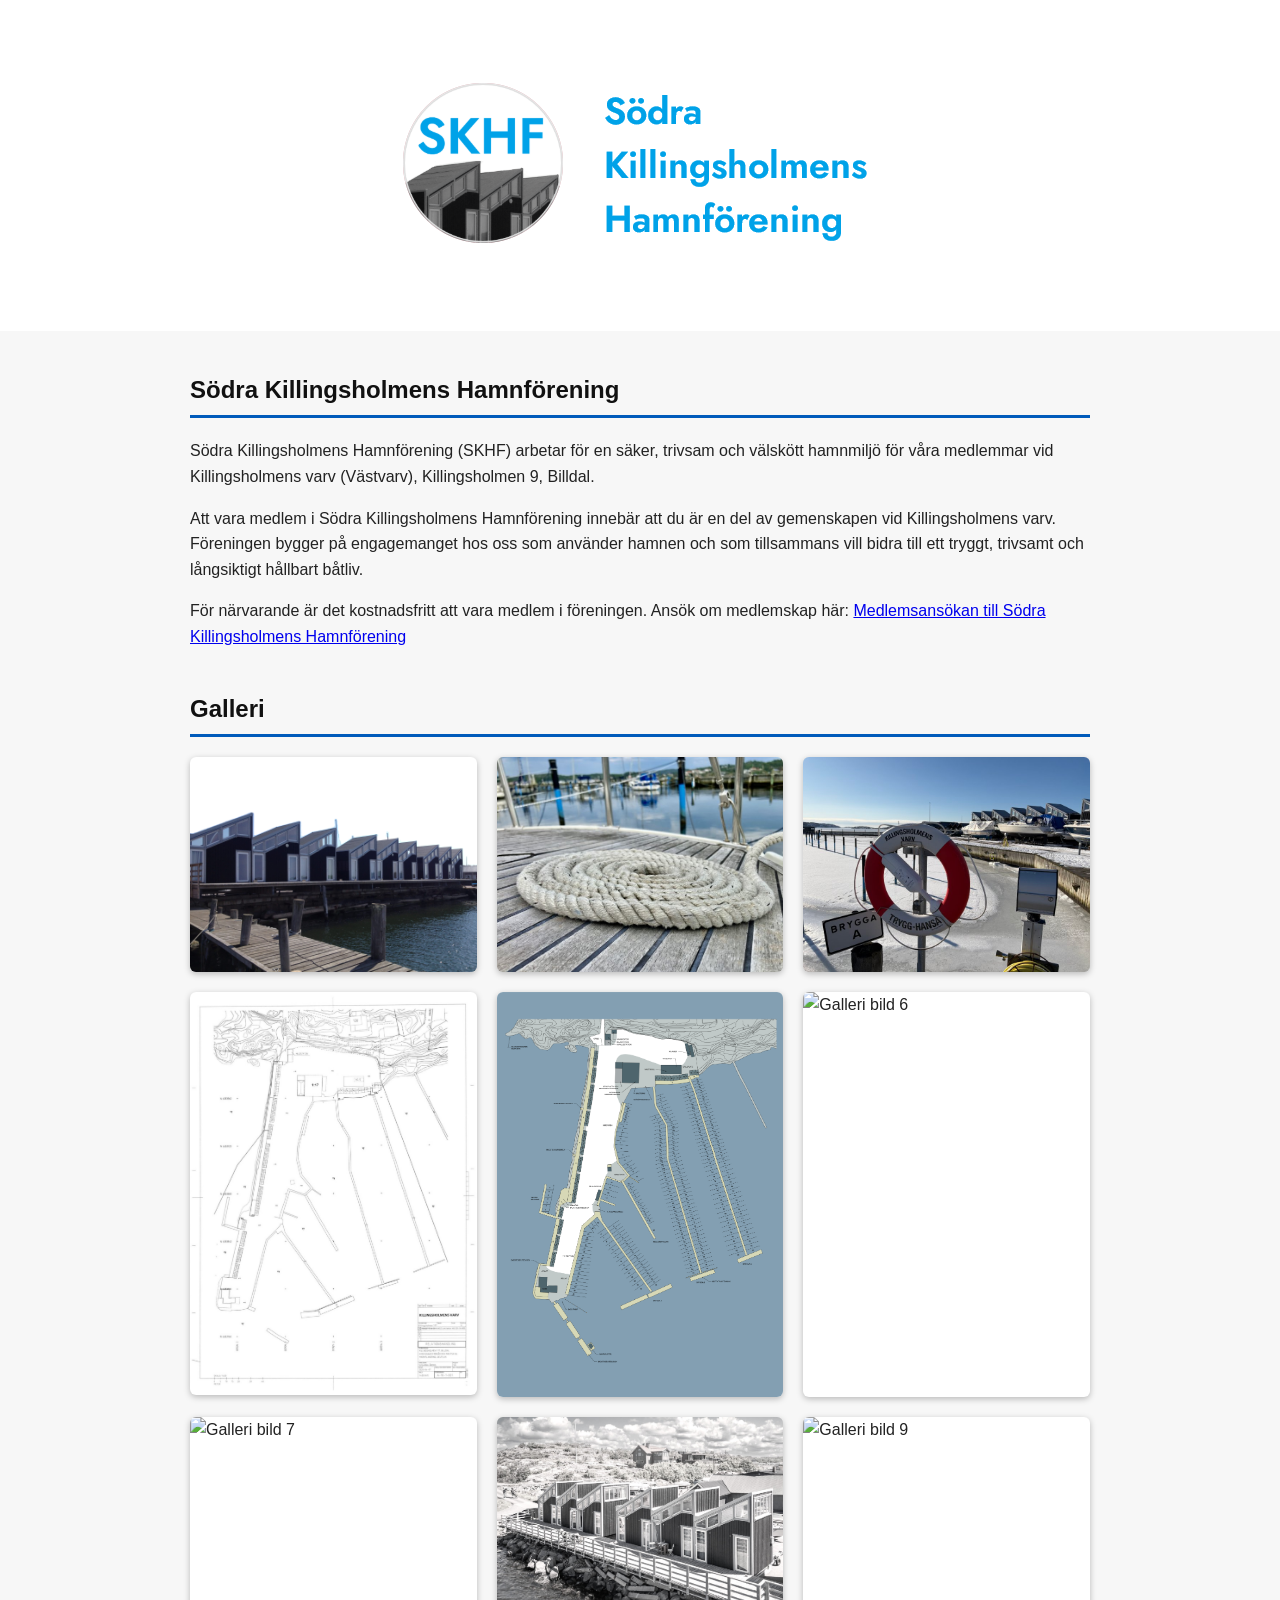
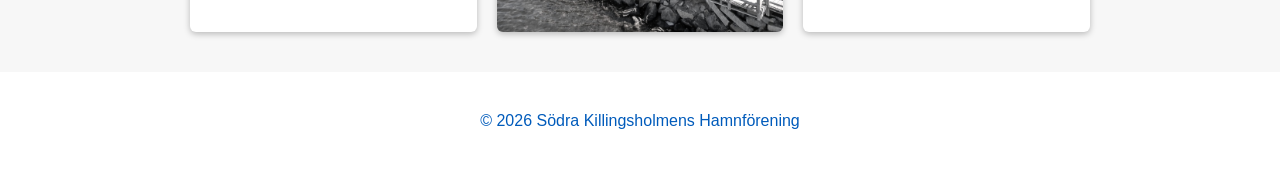
==== index.html @ 6c62e1b6 "ny meny" ====
<!DOCTYPE html>
<html lang="sv">
<head>
    <meta charset="UTF-8">
    <meta name="viewport" content="width=device-width, initial-scale=1.0">
    <title>Södra Killingsholmens Hamnförening</title>
    <link rel="stylesheet" href="style.css">
</head>

<body>

<header class="hero">
    <img src="images/logo.png" alt="SKHF Logotyp" class="logo">
</header>

<!--#include virtual="/partials/menu.html" -->


<section id="om" class="section">
    <h2>Södra Killingsholmens Hamnförening</h2>
    <p>
        Södra Killingsholmens Hamnförening (SKHF) arbetar för en säker, trivsam och välskött hamnmiljö
        för våra medlemmar vid Killingsholmens varv (Västvarv), Killingsholmen 9, Billdal.
    </p>
    <p>
        Att vara medlem i Södra Killingsholmens Hamnförening innebär att du är en del av gemenskapen
        vid Killingsholmens varv. Föreningen bygger på engagemanget hos oss som använder hamnen och
        som tillsammans vill bidra till ett tryggt, trivsamt och långsiktigt hållbart båtliv.
    </p>
    <p>
        För närvarande är det kostnadsfritt att vara medlem i föreningen. Ansök om medlemskap här:
        <a href="https://forms.cloud.microsoft/r/vcxnV9UrLb?origin=lprLink" target="_blank">
            Medlemsansökan till Södra Killingsholmens Hamnförening
        </a>
    </p>
</section>

<section id="galleri" class="section">
    <h2>Galleri</h2>
    <div class="gallery" id="galleryContainer"></div>
</section>



<footer class="footer">
    <p>© 2026 Södra Killingsholmens Hamnförening</p>
</footer>

<!-- Modal för galleri -->
<div id="imageModal" class="modal">
    <span class="close" onclick="closeModal()">&times;</span>
    <span class="arrow left" onclick="prevImage()">&#10094;</span>
    <span class="arrow right" onclick="nextImage()">&#10095;</span>
    <img class="modal-content" id="modalImage">
</div>

<script>
// Bildlista – lägg till eller ta bort bilder här
const galleryImages = [
    "images/gallery/KH9.jpg",
    "images/gallery/Rep.png",
    "images/gallery/Brygga A.jpg",
    "images/gallery/Killingsholmen 9 planritning.png",
    "images/gallery/Killingsholmen 9 karta.png",
    "images/gallery/39.png",
    "images/gallery/Kompass.png",
    "images/gallery/Sjöbodar KH9.png",
    "images/gallery/Brygga.png",
];

// Bygg galleriet automatiskt
const galleryContainer = document.getElementById("galleryContainer");

galleryImages.forEach((src, index) => {
    const img = document.createElement("img");
    img.src = src;
    img.alt = "Galleri bild " + (index + 1);
    img.onclick = () => openModal(index);
    galleryContainer.appendChild(img);
});

// Modal-logik
let currentIndex = 0;

function openModal(index) {
    currentIndex = index;
    document.getElementById("imageModal").style.display = "block";
    document.getElementById("modalImage").src = galleryImages[currentIndex];
}

function closeModal() {
    document.getElementById("imageModal").style.display = "none";
}

function nextImage() {
    currentIndex = (currentIndex + 1) % galleryImages.length;
    document.getElementById("modalImage").src = galleryImages[currentIndex];
}

function prevImage() {
    currentIndex = (currentIndex - 1 + galleryImages.length) % galleryImages.length;
    document.getElementById("modalImage").src = galleryImages[currentIndex];
}

document.addEventListener("keydown", function(e) {
    if (e.key === "Escape") closeModal();
    if (e.key === "ArrowRight") nextImage();
    if (e.key === "ArrowLeft") prevImage();
});

document.getElementById("imageModal").onclick = function(e) {
    if (e.target.id === "imageModal") closeModal();
};
</script>

</body>
</html>
---- style.css ----
/* Grundstil */
body {
    background-color: #f7f7f7;
    color: #222;
    font-family: Arial, Helvetica, sans-serif;
    line-height: 1.6;
    margin: 0;
    padding: 0;
}

/* Header – vit bakgrund och blå text */
.hero {
    text-align: center;
    padding: 50px 20px;
    background: #ffffff;      /* Vit bakgrund */
    color: #005bbb;           /* Marin blå text */
}

.hero p {
    margin-top: 10px;
    color: #005bbb;           /* Blå underrubrik */
}

.hero h1 {
    margin-bottom: 10px;      /* Ditt avstånd */
    color: #005bbb;           /* Blå rubrik */
}

.logo {
    width: auto;
    height: auto;
    margin-bottom: 5px;      /* Ditt avstånd */
    display: block;
    margin-left: auto;
    margin-right: auto;
}

/* Navigation */
.navbar {
    background: #003f7d;
    padding: 12px;
    text-align: center;
}

.navbar a {
    color: white;
    margin: 0 18px;
    text-decoration: none;
    font-weight: bold;
    font-size: 1.1em;
}

.navbar a:hover {
    text-decoration: underline;
}

/* Sektioner */
.section {
    max-width: 900px;
    margin: 40px auto;
    padding: 0 20px;
}

.section h2 {
    color: #111;
    border-bottom: 3px solid #005bbb;
    padding-bottom: 6px;
    margin-bottom: 20px;
}




/* Galleri */
.gallery {
    display: grid;
    grid-template-columns: repeat(auto-fit, minmax(260px, 1fr));
    gap: 20px;
}

.gallery img {
    width: 100%;
    height: auto;
    border-radius: 6px;
    box-shadow: 0 2px 6px rgba(0,0,0,0.25);
    background: white;
    cursor: pointer;
}

/* Footer – vit bakgrund och blå text */
.footer {
    text-align: center;
    padding: 20px;
    background: #ffffff;      /* Vit bakgrund */
    color: #005bbb;           /* Blå text */
    margin-top: 40px;
}

/* ----------------------------- */
/* ⭐ MODAL + PILAR FÖR GALLERI ⭐ */
/* ----------------------------- */

.modal {
    display: none;
    position: fixed;
    z-index: 9999;
    padding-top: 40px;
    left: 0;
    top: 0;
    width: 100%;
    height: 100%;
    background-color: rgba(0,0,0,0.85);
}

.modal-content {
    margin: auto;
    display: block;
    max-width: 90%;
    max-height: 90vh;
    border-radius: 8px;
    box-shadow: 0 0 20px rgba(255,255,255,0.2);
}

/* Stäng-knapp */
.close {
    position: absolute;
    top: 20px;
    right: 35px;
    color: #fff;
    font-size: 40px;
    cursor: pointer;
    transition: 0.3s;
}

.close:hover {
    color: #ccc;
}

/* Pilar */
.arrow {
    position: absolute;
    top: 50%;
    font-size: 60px;
    color: white;
    cursor: pointer;
    user-select: none;
    padding: 10px;
    transition: 0.3s;
}

.arrow.left {
    left: 20px;
}

.arrow.right {
    right: 20px;
}

.arrow:hover {
    color: #ccc;
}

/* Mobilanpassning för loggan */
@media (max-width: 600px) {
    .logo {
        max-width: 320px;   /* Dubbelt så stor som tidigare */
        height: auto;
        margin-bottom: 25px; /* Behåller ditt avstånd */
    }

    .hero h1 {
        font-size: 1.9em;   /* Lite större rubrik för balans */
    }

    .hero p {
        font-size: 1.15em;  /* Bättre proportioner */
    }
}

/* Grundlayout */
.navbar {
    display: flex;
    align-items: center;
    justify-content: space-between;
    background-color: #ffffff;
    padding: 10px 20px;
    position: relative;
}

/* Desktopmeny */
.menu {
    display: flex;
    gap: 20px;
}

/* Dropdown */
.dropdown {
    position: relative;
}

.dropdown-content {
    display: none;
    position: absolute;
    background-color: #ffffff;
    min-width: 180px;
    box-shadow: 0 2px 6px rgba(0,0,0,0.15);
    border-radius: 4px;
    z-index: 10;
}

.dropdown-content a {
    display: block;
    padding: 10px 14px;
    border-bottom: 1px solid #eee;
}

.dropdown:hover .dropdown-content {
    display: block;
}

/* Visa undermeny automatiskt på sidan Om föreningen */
body.om-foreningen .dropdown-content {
    display: block;
}

/* Hamburger ikon */
.hamburger {
    display: none;
    font-size: 28px;
    cursor: pointer;
}

/* Mobilmeny */
@media (max-width: 768px) {

    .hamburger {
        display: block;
    }

    .menu {
        display: none;
        flex-direction: column;
        width: 100%;
        background-color: #ffffff;
        padding: 10px 0;
        border-top: 1px solid #ddd;
        animation: slideDown 0.3s ease;
    }

    .menu.open {
        display: flex;
    }

    /* Mobil-dropdown */
    .dropdown-content {
        position: static;
        box-shadow: none;
        border-radius: 0;
        border-left: 4px solid #eee;
        margin-left: 10px;
        display: none;
    }

    .dropdown-main {
        padding: 10px 14px;
    }

    /* Visa undermeny när man klickar */
    .dropdown-main:active + .dropdown-content,
    .dropdown-main:focus + .dropdown-content {
        display: block;
    }
}

/* Animation */
@keyframes slideDown {
    from { opacity: 0; transform: translateY(-10px); }
    to   { opacity: 1; transform: translateY(0); }
}
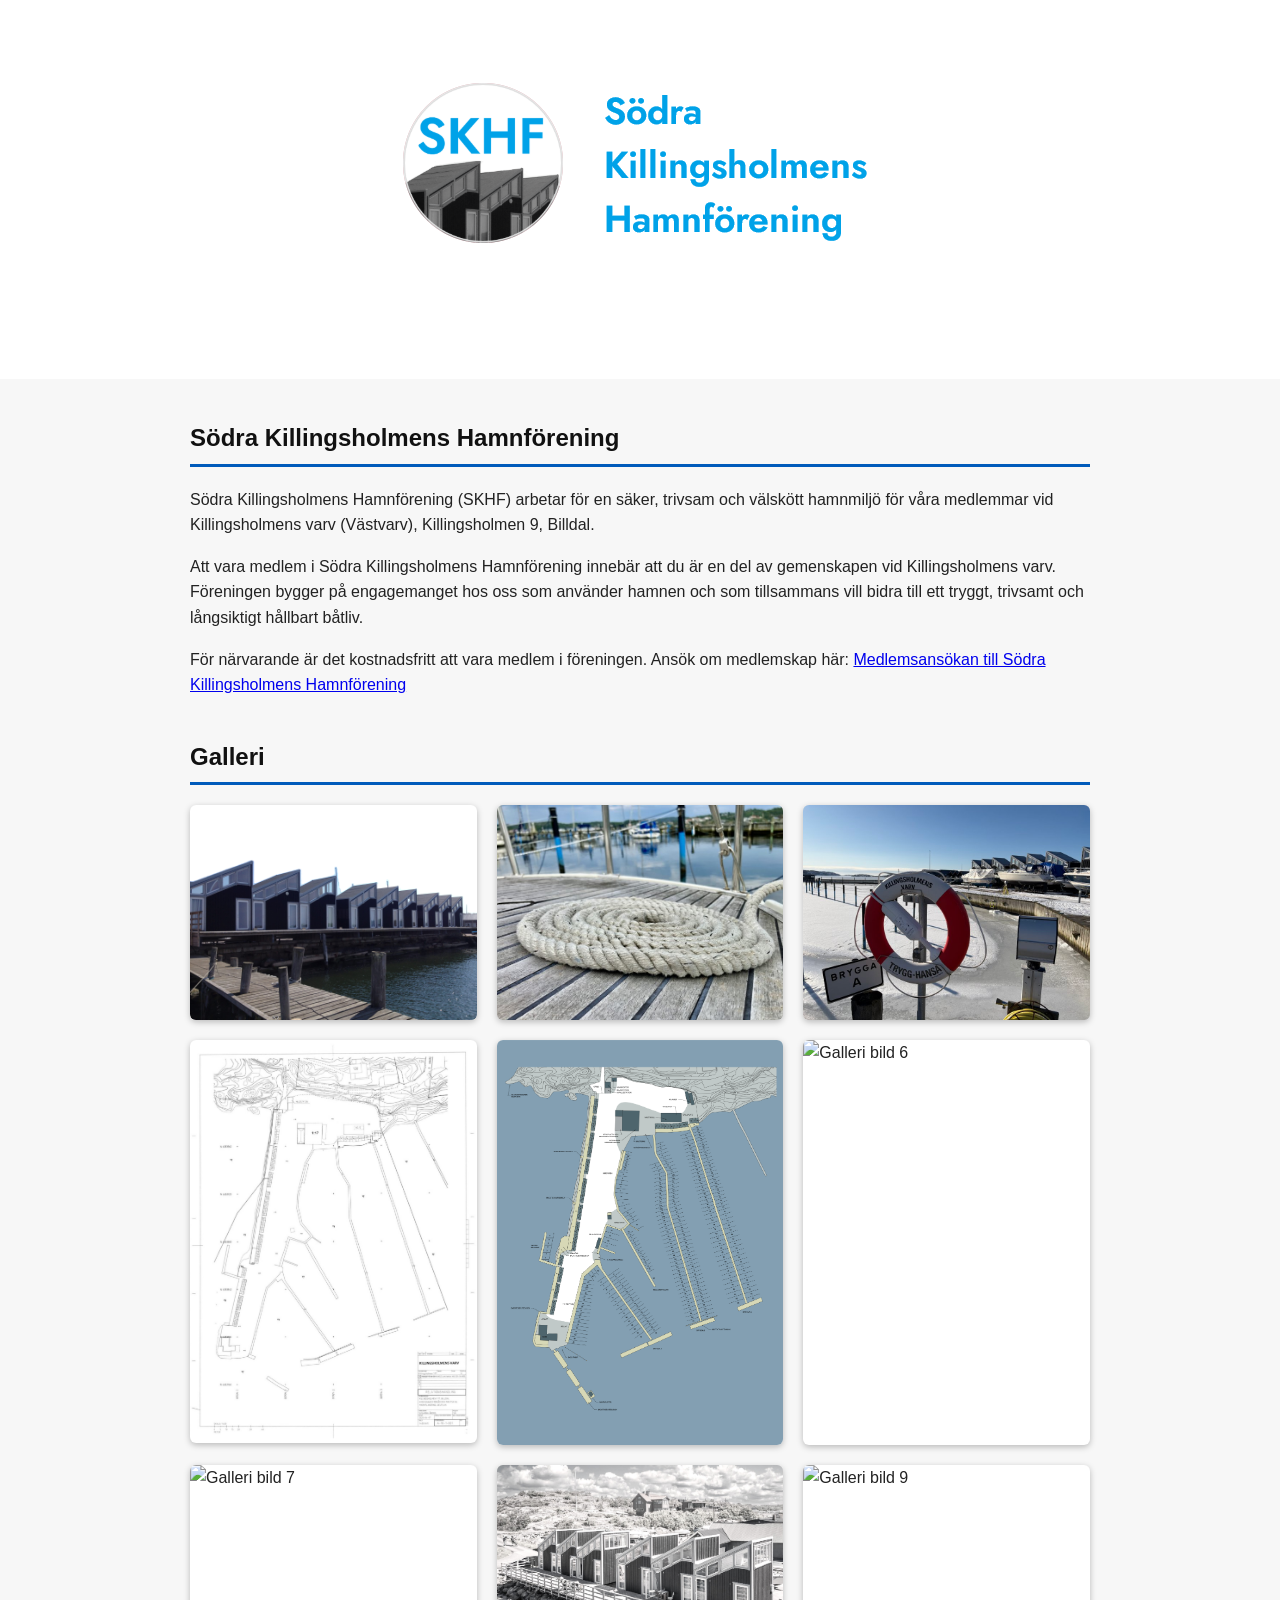
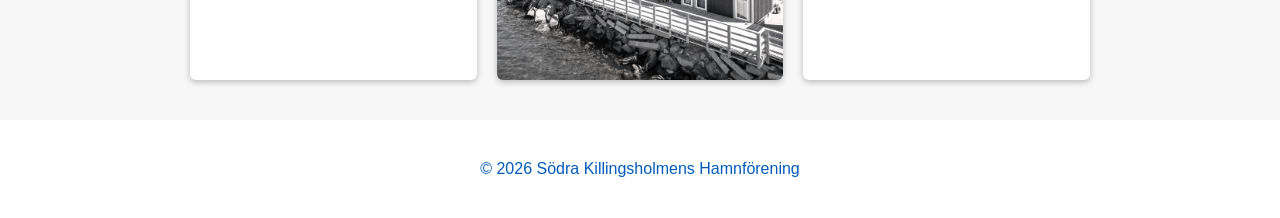
==== commit 0c3c4be2: "ny meny med javascript istället för ssi" ====
--- a/index.html
+++ b/index.html
@@ -13,7 +13,15 @@
     <img src="images/logo.png" alt="SKHF Logotyp" class="logo">
 </header>
 
-<!--#include virtual="/partials/menu.html" -->
+<div id="menu"></div>
+<script>
+fetch("/partials/menu.html")
+  .then(response => response.text())
+  .then(html => {
+      document.getElementById("menu").innerHTML = html;
+  });
+</script>
+
 
 
 <section id="om" class="section">
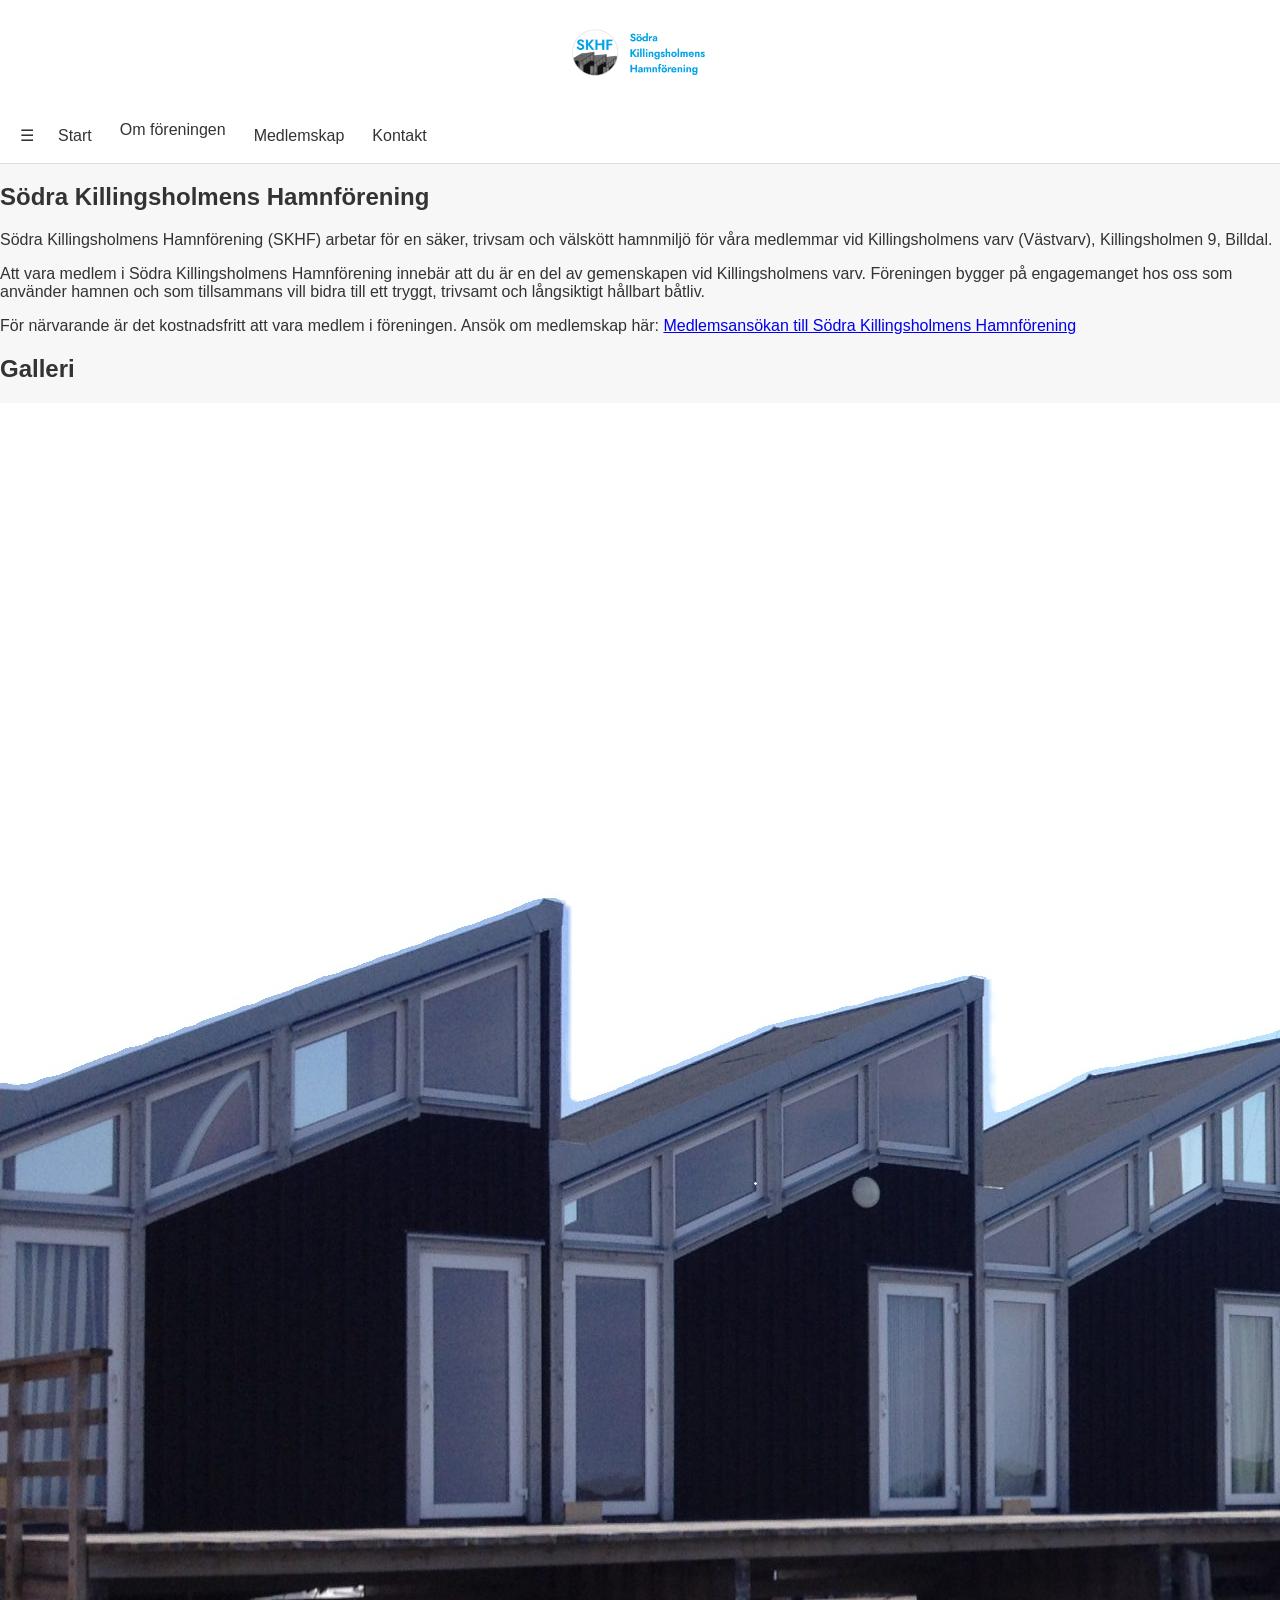
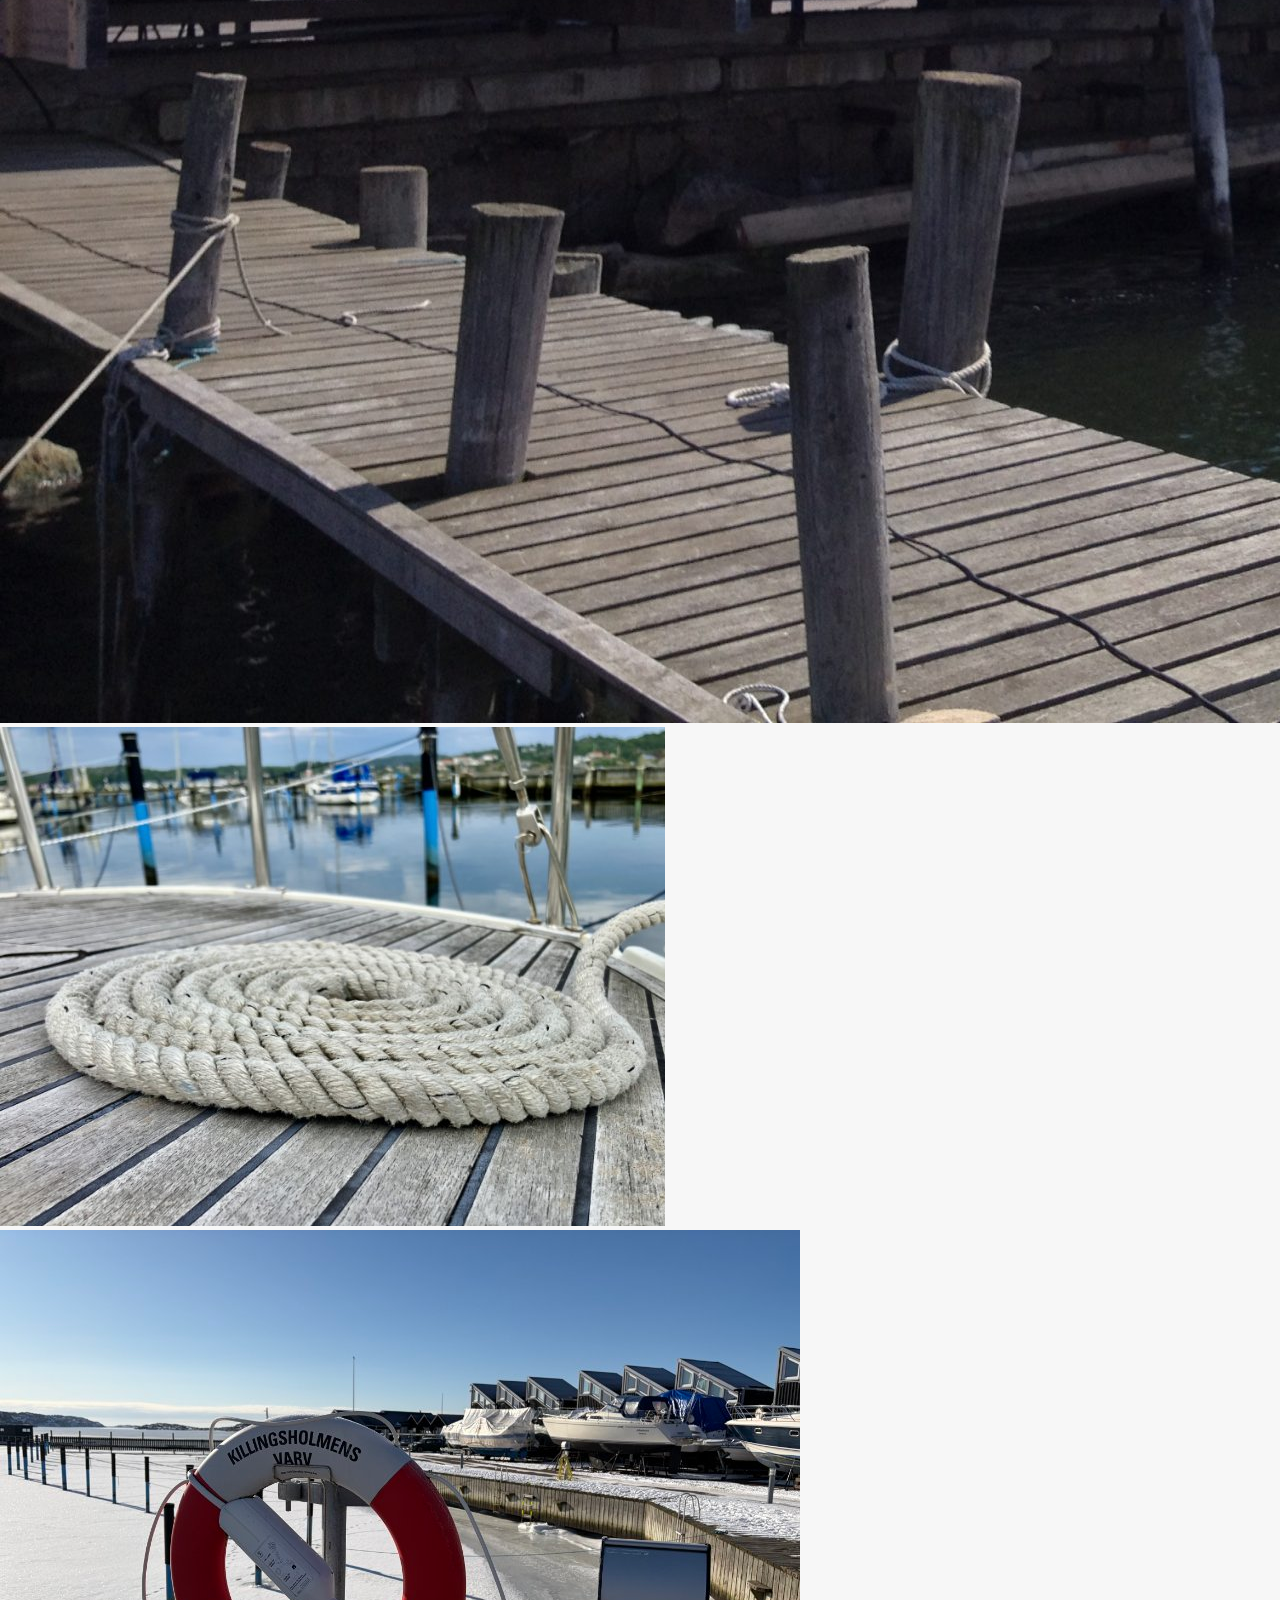
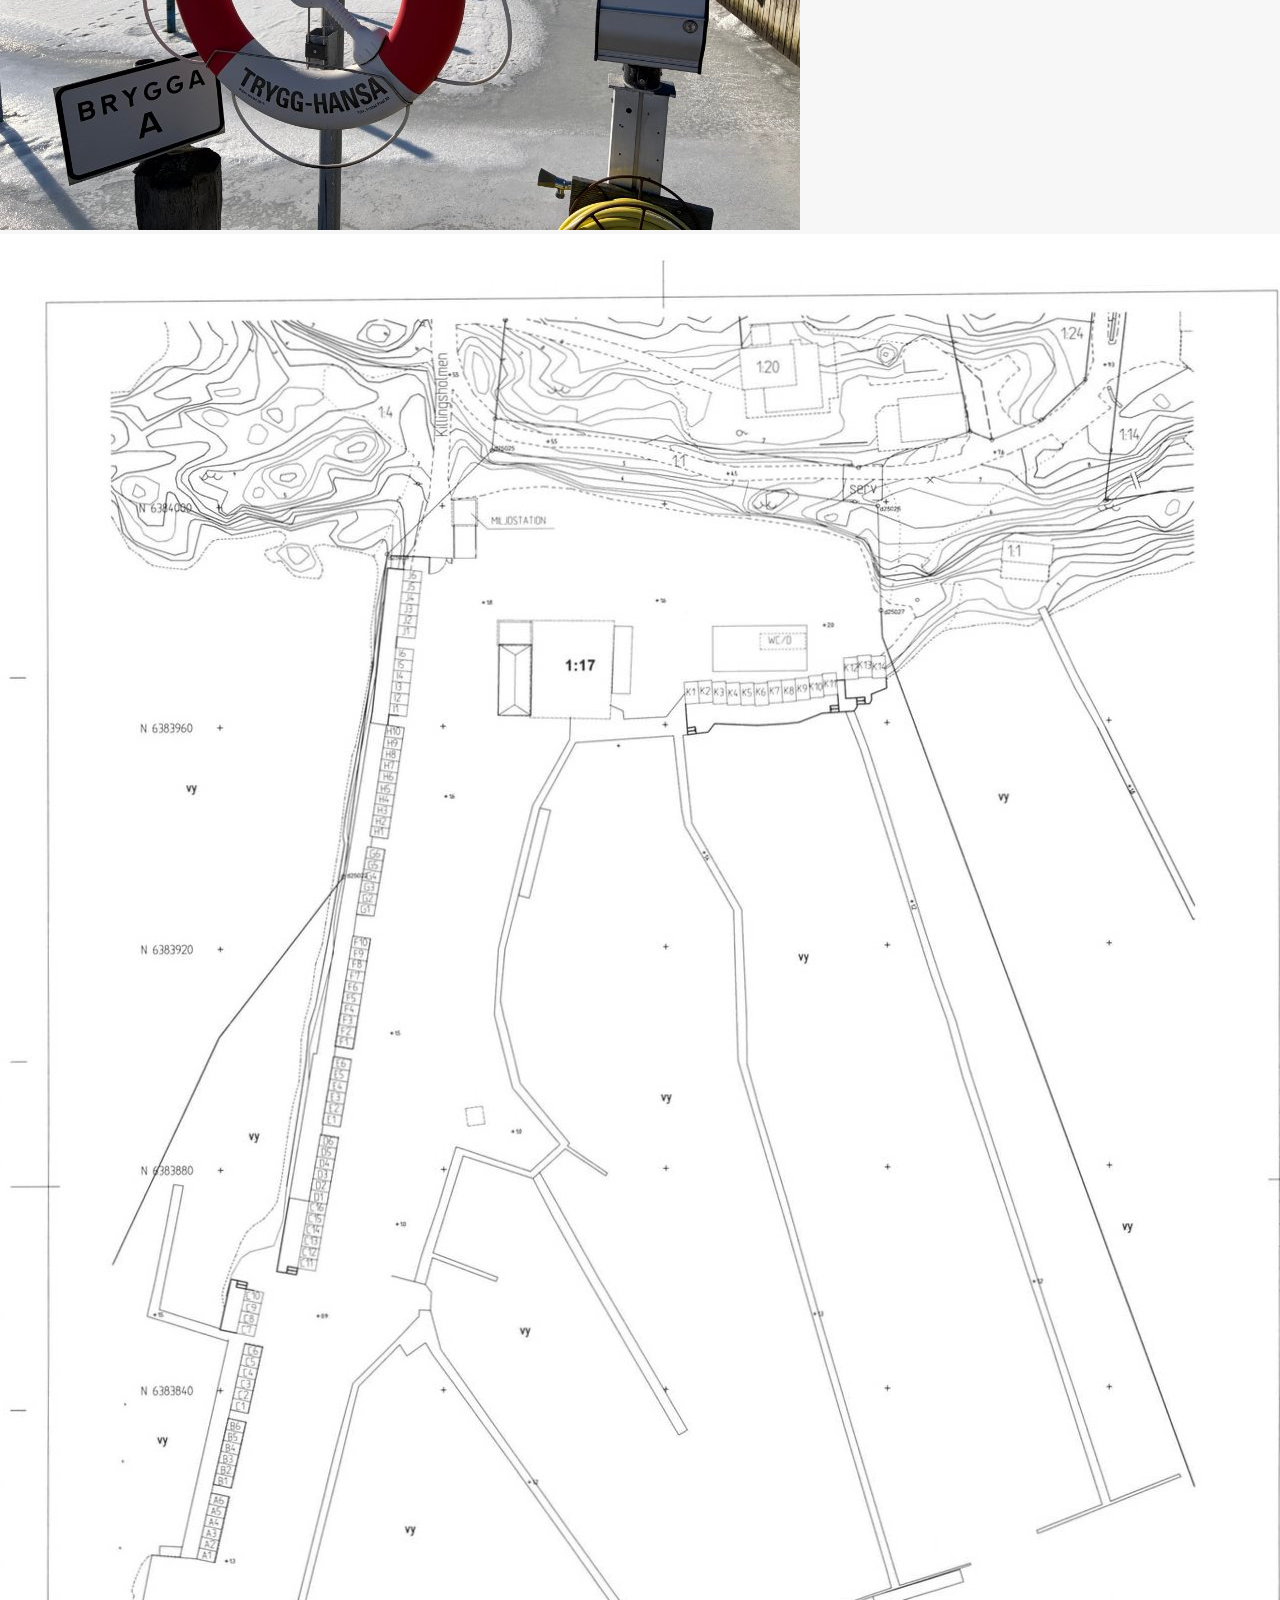
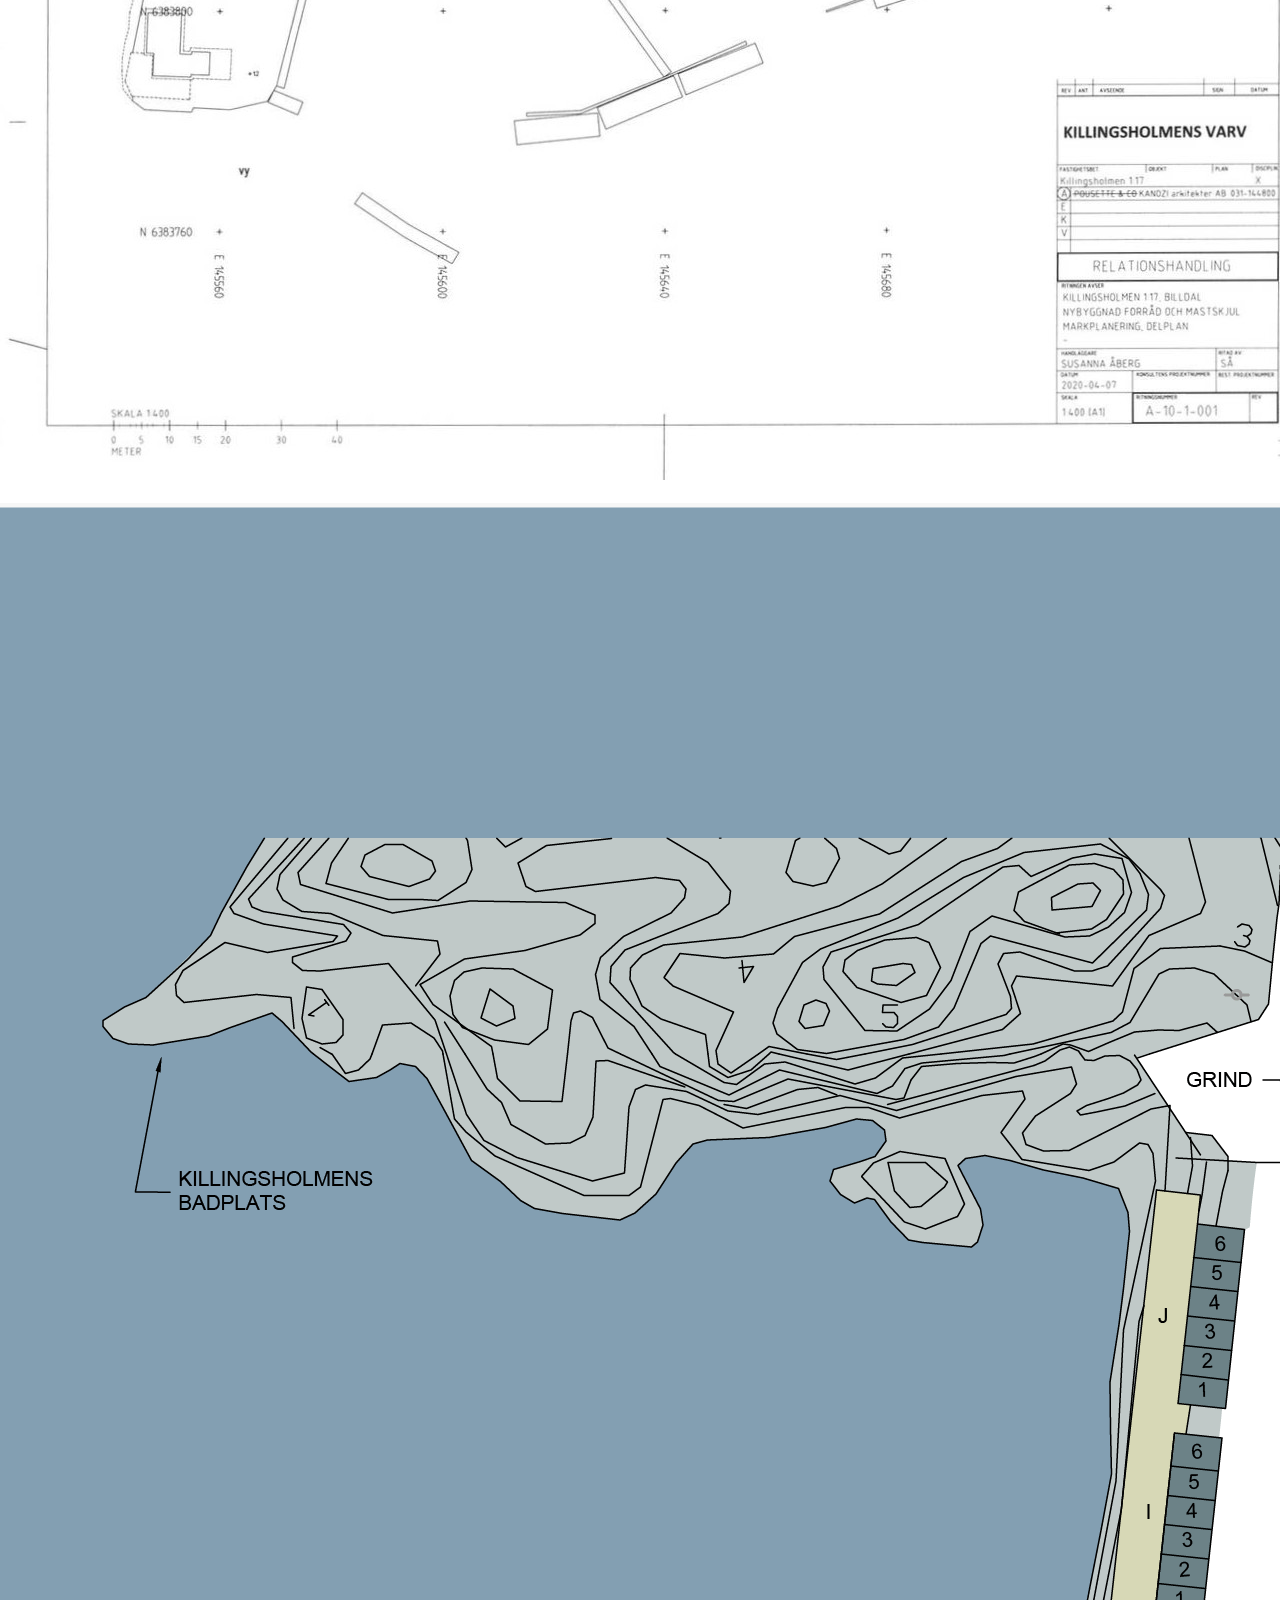
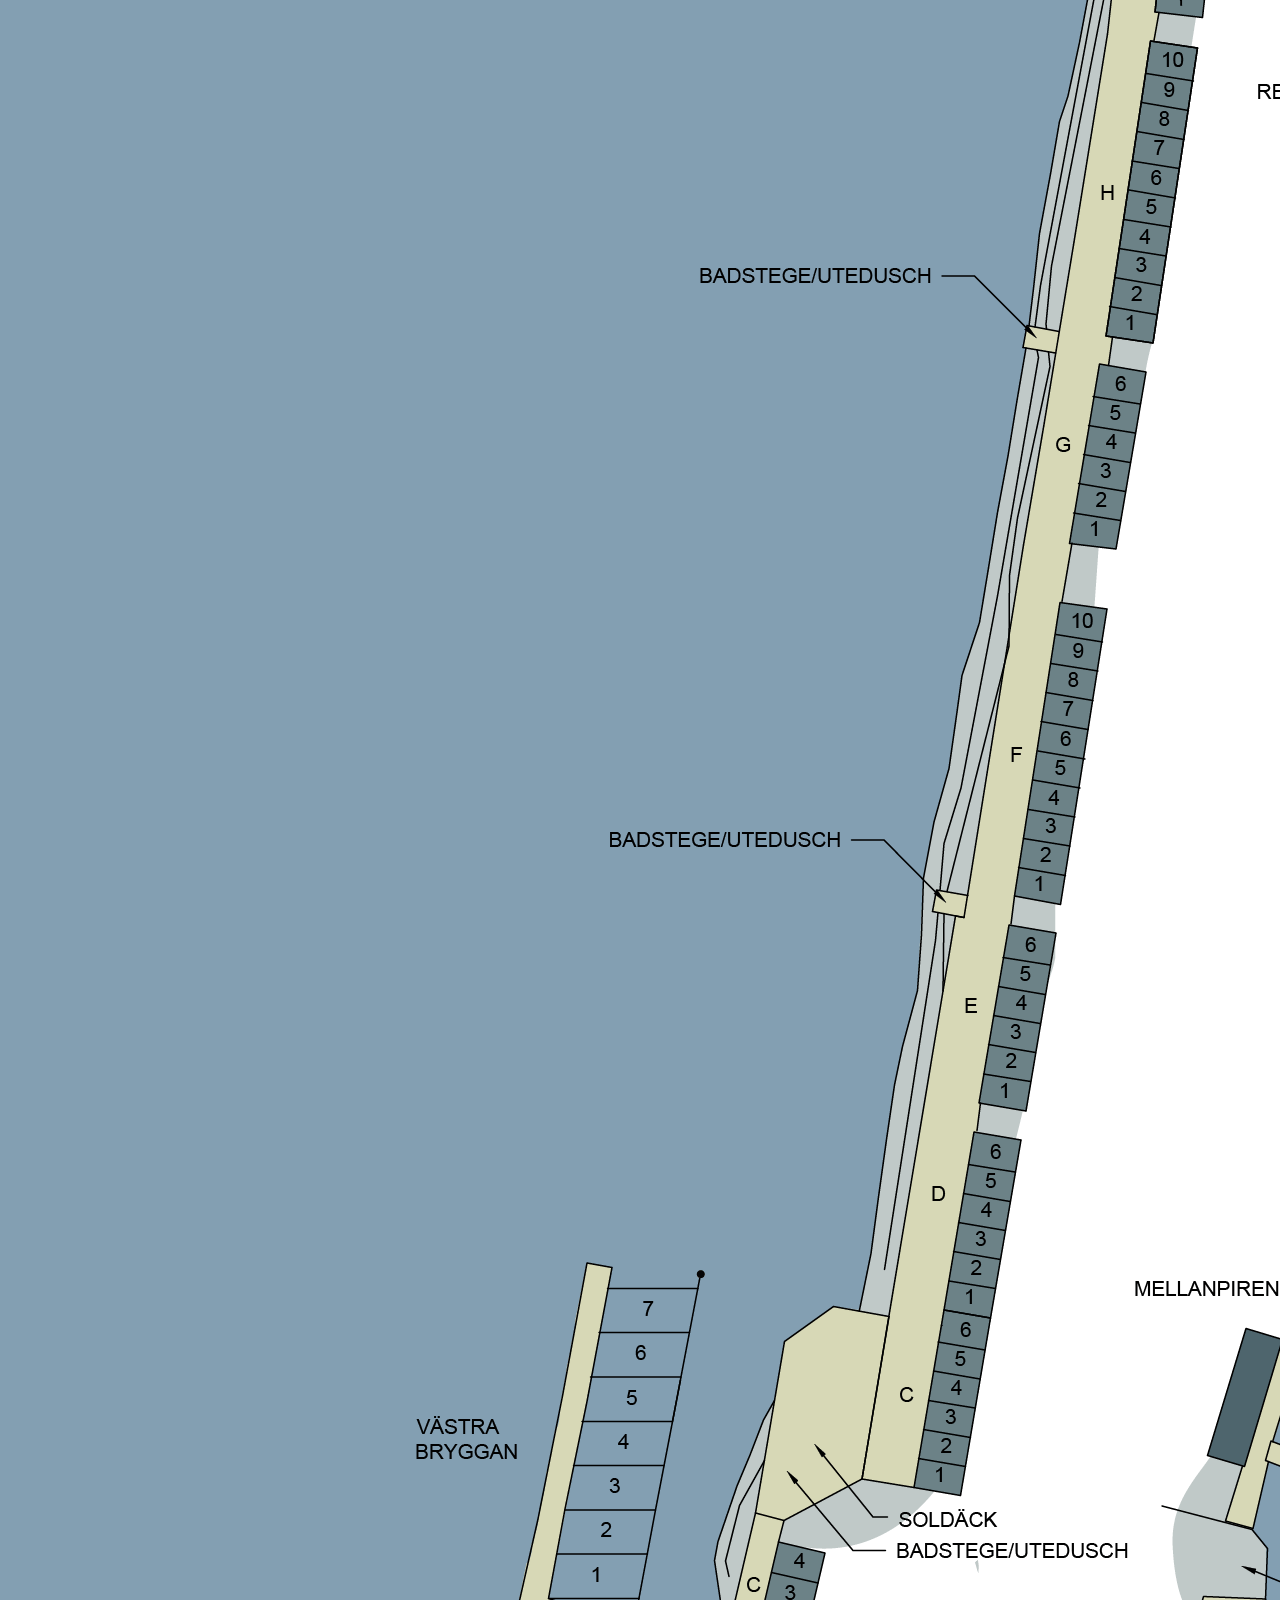
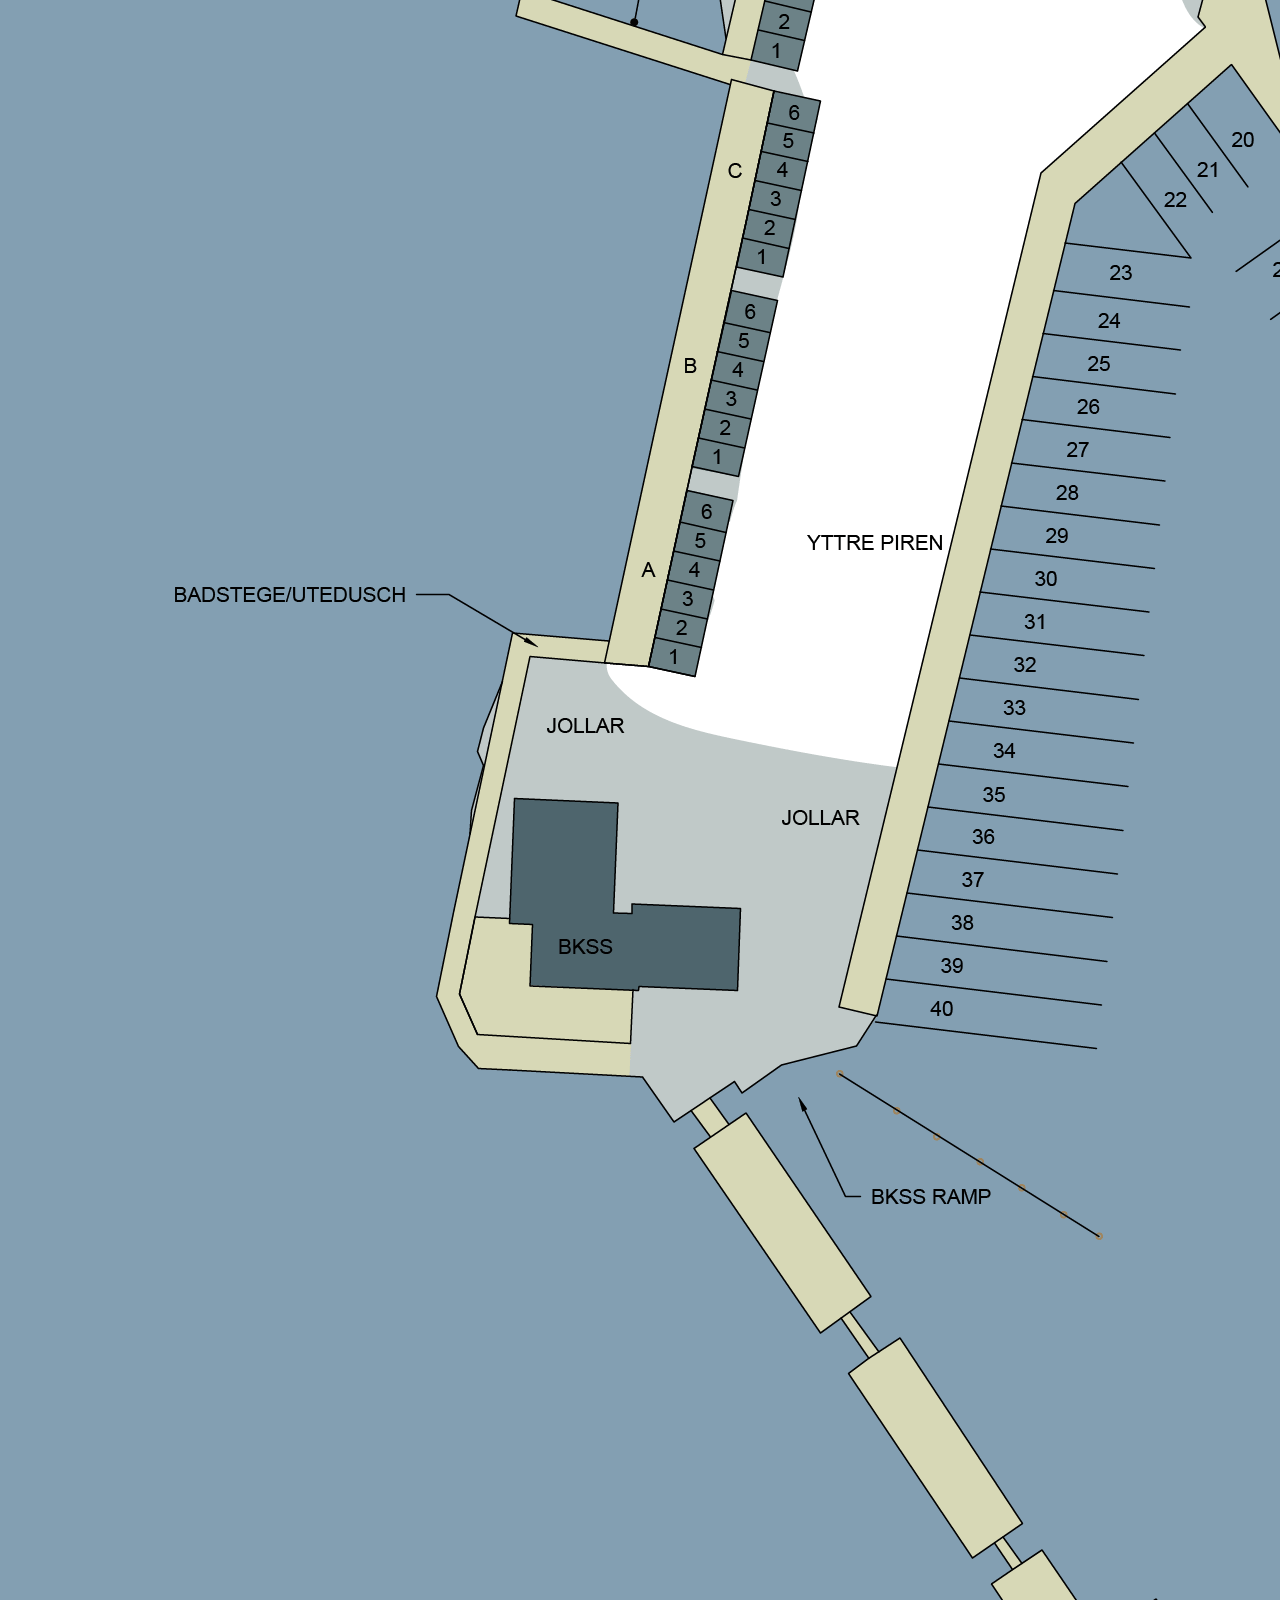
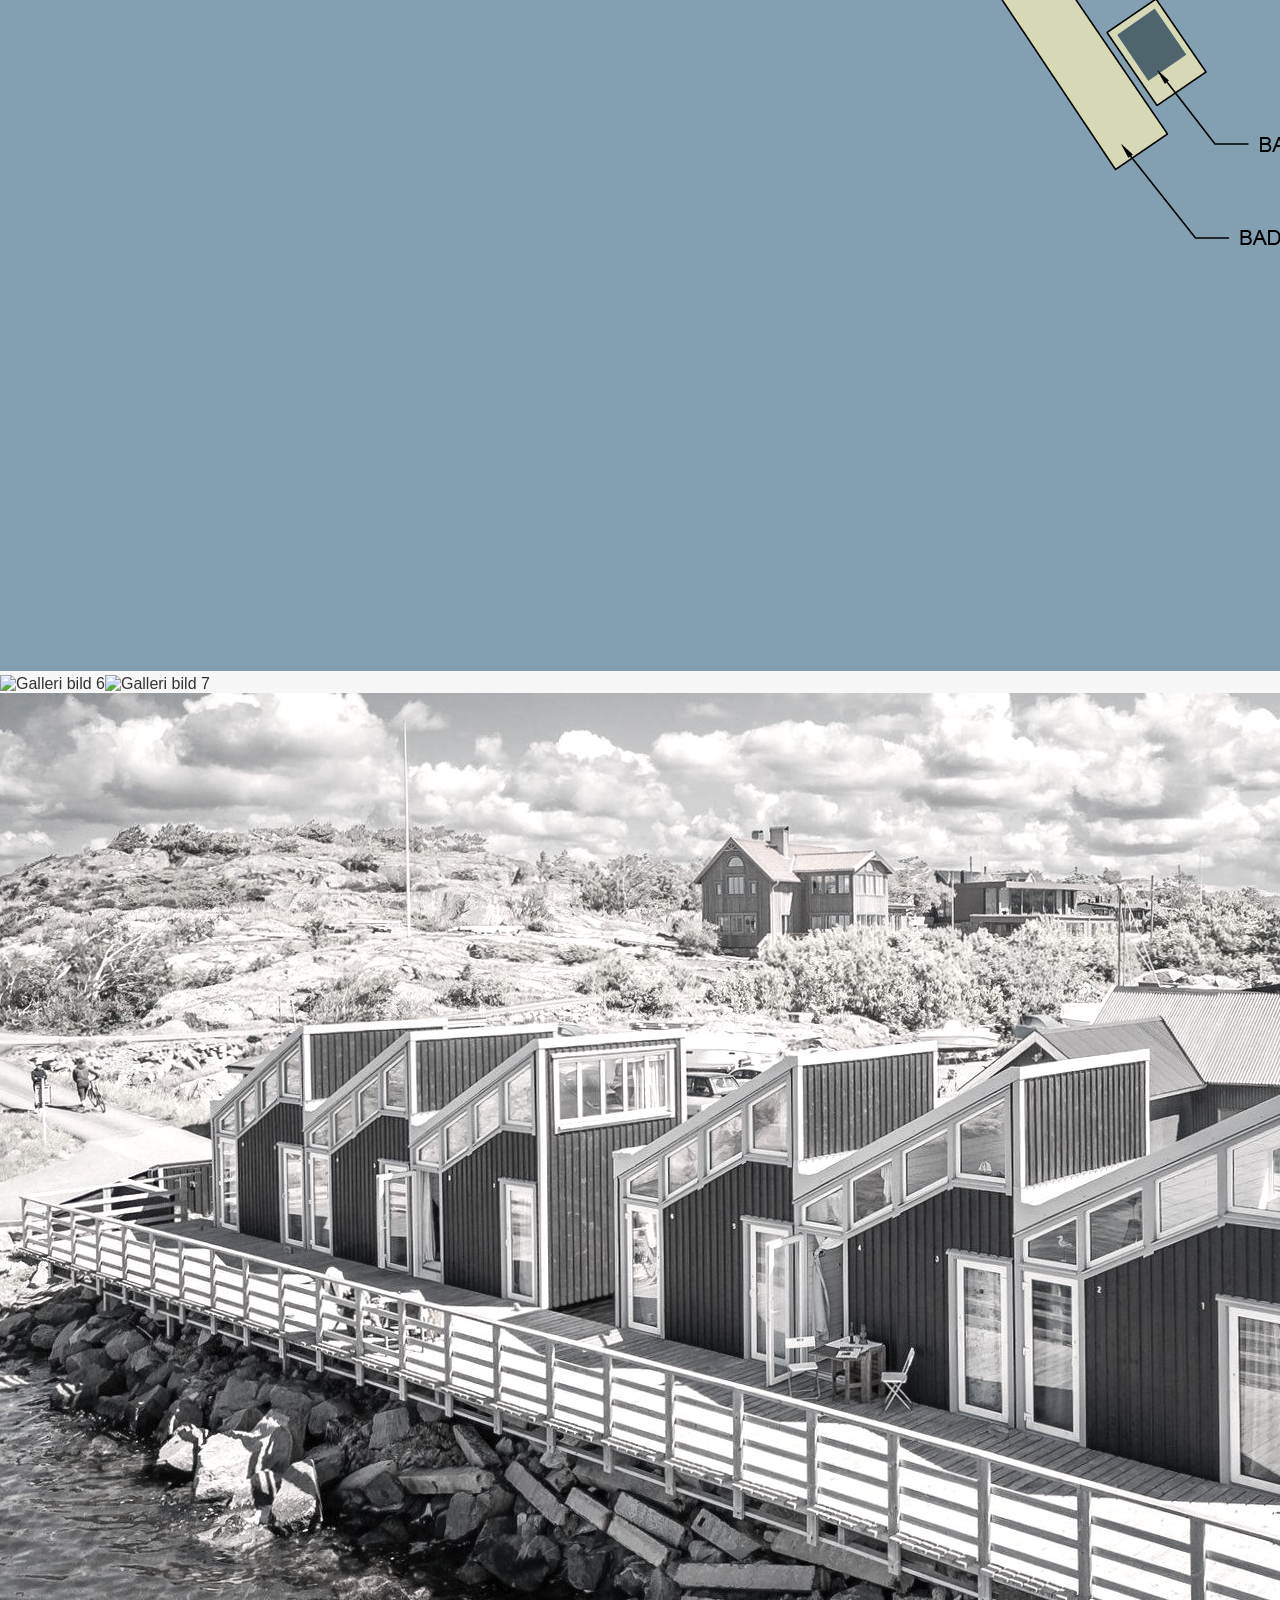
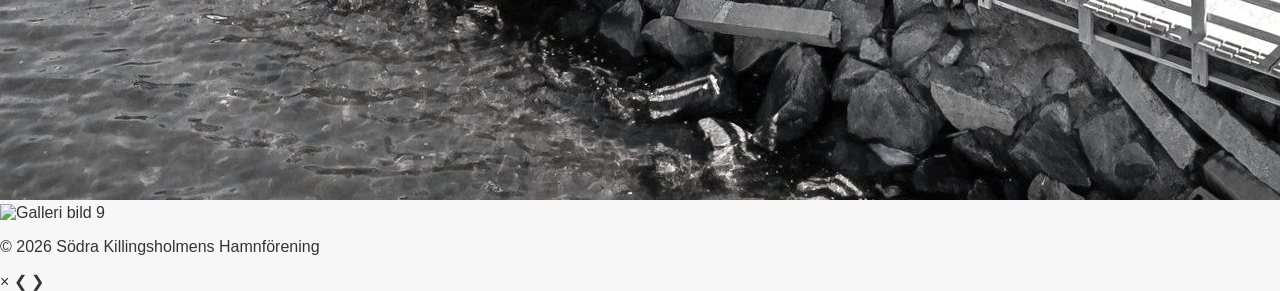
==== commit 9b6ad362: "Update index.html" ====
--- a/index.html
+++ b/index.html
@@ -21,6 +21,7 @@
       document.getElementById("menu").innerHTML = html;
   });
 </script>
+
 
 
 
--- a/style.css
+++ b/style.css
@@ -1,201 +1,62 @@
-/* Grundstil */
+/* ====== Grundlayout ====== */
+
 body {
+    margin: 0;
+    font-family: Arial, sans-serif;
     background-color: #f7f7f7;
-    color: #222;
-    font-family: Arial, Helvetica, sans-serif;
-    line-height: 1.6;
-    margin: 0;
-    padding: 0;
+    color: #333;
 }
 
-/* Header – vit bakgrund och blå text */
-.hero {
+header.hero {
     text-align: center;
-    padding: 50px 20px;
-    background: #ffffff;      /* Vit bakgrund */
-    color: #005bbb;           /* Marin blå text */
-}
-
-.hero p {
-    margin-top: 10px;
-    color: #005bbb;           /* Blå underrubrik */
-}
-
-.hero h1 {
-    margin-bottom: 10px;      /* Ditt avstånd */
-    color: #005bbb;           /* Blå rubrik */
+    padding: 20px 0;
+    background-color: #ffffff;
 }
 
 .logo {
-    width: auto;
-    height: auto;
-    margin-bottom: 5px;      /* Ditt avstånd */
-    display: block;
-    margin-left: auto;
-    margin-right: auto;
+    max-width: 160px;
 }
 
-/* Navigation */
-.navbar {
-    background: #003f7d;
-    padding: 12px;
-    text-align: center;
-}
+/* ====== NAVBAR (desktop + mobil) ====== */
 
-.navbar a {
-    color: white;
-    margin: 0 18px;
-    text-decoration: none;
-    font-weight: bold;
-    font-size: 1.1em;
-}
-
-.navbar a:hover {
-    text-decoration: underline;
-}
-
-/* Sektioner */
-.section {
-    max-width: 900px;
-    margin: 40px auto;
-    padding: 0 20px;
-}
-
-.section h2 {
-    color: #111;
-    border-bottom: 3px solid #005bbb;
-    padding-bottom: 6px;
-    margin-bottom: 20px;
-}
-
-
-
-
-/* Galleri */
-.gallery {
-    display: grid;
-    grid-template-columns: repeat(auto-fit, minmax(260px, 1fr));
-    gap: 20px;
-}
-
-.gallery img {
-    width: 100%;
-    height: auto;
-    border-radius: 6px;
-    box-shadow: 0 2px 6px rgba(0,0,0,0.25);
-    background: white;
-    cursor: pointer;
-}
-
-/* Footer – vit bakgrund och blå text */
-.footer {
-    text-align: center;
-    padding: 20px;
-    background: #ffffff;      /* Vit bakgrund */
-    color: #005bbb;           /* Blå text */
-    margin-top: 40px;
-}
-
-/* ----------------------------- */
-/* ⭐ MODAL + PILAR FÖR GALLERI ⭐ */
-/* ----------------------------- */
-
-.modal {
-    display: none;
-    position: fixed;
-    z-index: 9999;
-    padding-top: 40px;
-    left: 0;
-    top: 0;
-    width: 100%;
-    height: 100%;
-    background-color: rgba(0,0,0,0.85);
-}
-
-.modal-content {
-    margin: auto;
-    display: block;
-    max-width: 90%;
-    max-height: 90vh;
-    border-radius: 8px;
-    box-shadow: 0 0 20px rgba(255,255,255,0.2);
-}
-
-/* Stäng-knapp */
-.close {
-    position: absolute;
-    top: 20px;
-    right: 35px;
-    color: #fff;
-    font-size: 40px;
-    cursor: pointer;
-    transition: 0.3s;
-}
-
-.close:hover {
-    color: #ccc;
-}
-
-/* Pilar */
-.arrow {
-    position: absolute;
-    top: 50%;
-    font-size: 60px;
-    color: white;
-    cursor: pointer;
-    user-select: none;
-    padding: 10px;
-    transition: 0.3s;
-}
-
-.arrow.left {
-    left: 20px;
-}
-
-.arrow.right {
-    right: 20px;
-}
-
-.arrow:hover {
-    color: #ccc;
-}
-
-/* Mobilanpassning för loggan */
-@media (max-width: 600px) {
-    .logo {
-        max-width: 320px;   /* Dubbelt så stor som tidigare */
-        height: auto;
-        margin-bottom: 25px; /* Behåller ditt avstånd */
-    }
-
-    .hero h1 {
-        font-size: 1.9em;   /* Lite större rubrik för balans */
-    }
-
-    .hero p {
-        font-size: 1.15em;  /* Bättre proportioner */
-    }
-}
-
-/* Grundlayout */
 .navbar {
     display: flex;
     align-items: center;
-    justify-content: space-between;
+    justify-content: flex-start;
+    gap: 20px;
     background-color: #ffffff;
-    padding: 10px 20px;
+    padding: 12px 20px;
+    border-bottom: 1px solid #ddd;
     position: relative;
+    z-index: 100;
 }
 
-/* Desktopmeny */
+/* Menyblock */
 .menu {
     display: flex;
     gap: 20px;
 }
 
-/* Dropdown */
+/* Länkar */
+.navbar a {
+    text-decoration: none;
+    color: #333;
+    font-size: 16px;
+    padding: 6px 4px;
+}
+
+.navbar a:hover {
+    color: #0077cc;
+}
+
+/* ====== Dropdown (desktop) ====== */
+
 .dropdown {
     position: relative;
+}
+
+.dropdown-main {
+    cursor: pointer;
 }
 
 .dropdown-content {
@@ -205,76 +66,7 @@
     min-width: 180px;
     box-shadow: 0 2px 6px rgba(0,0,0,0.15);
     border-radius: 4px;
-    z-index: 10;
+    z-index: 200;
 }
 
 .dropdown-content a {
-    display: block;
-    padding: 10px 14px;
-    border-bottom: 1px solid #eee;
-}
-
-.dropdown:hover .dropdown-content {
-    display: block;
-}
-
-/* Visa undermeny automatiskt på sidan Om föreningen */
-body.om-foreningen .dropdown-content {
-    display: block;
-}
-
-/* Hamburger ikon */
-.hamburger {
-    display: none;
-    font-size: 28px;
-    cursor: pointer;
-}
-
-/* Mobilmeny */
-@media (max-width: 768px) {
-
-    .hamburger {
-        display: block;
-    }
-
-    .menu {
-        display: none;
-        flex-direction: column;
-        width: 100%;
-        background-color: #ffffff;
-        padding: 10px 0;
-        border-top: 1px solid #ddd;
-        animation: slideDown 0.3s ease;
-    }
-
-    .menu.open {
-        display: flex;
-    }
-
-    /* Mobil-dropdown */
-    .dropdown-content {
-        position: static;
-        box-shadow: none;
-        border-radius: 0;
-        border-left: 4px solid #eee;
-        margin-left: 10px;
-        display: none;
-    }
-
-    .dropdown-main {
-        padding: 10px 14px;
-    }
-
-    /* Visa undermeny när man klickar */
-    .dropdown-main:active + .dropdown-content,
-    .dropdown-main:focus + .dropdown-content {
-        display: block;
-    }
-}
-
-/* Animation */
-@keyframes slideDown {
-    from { opacity: 0; transform: translateY(-10px); }
-    to   { opacity: 1; transform: translateY(0); }
-}
-
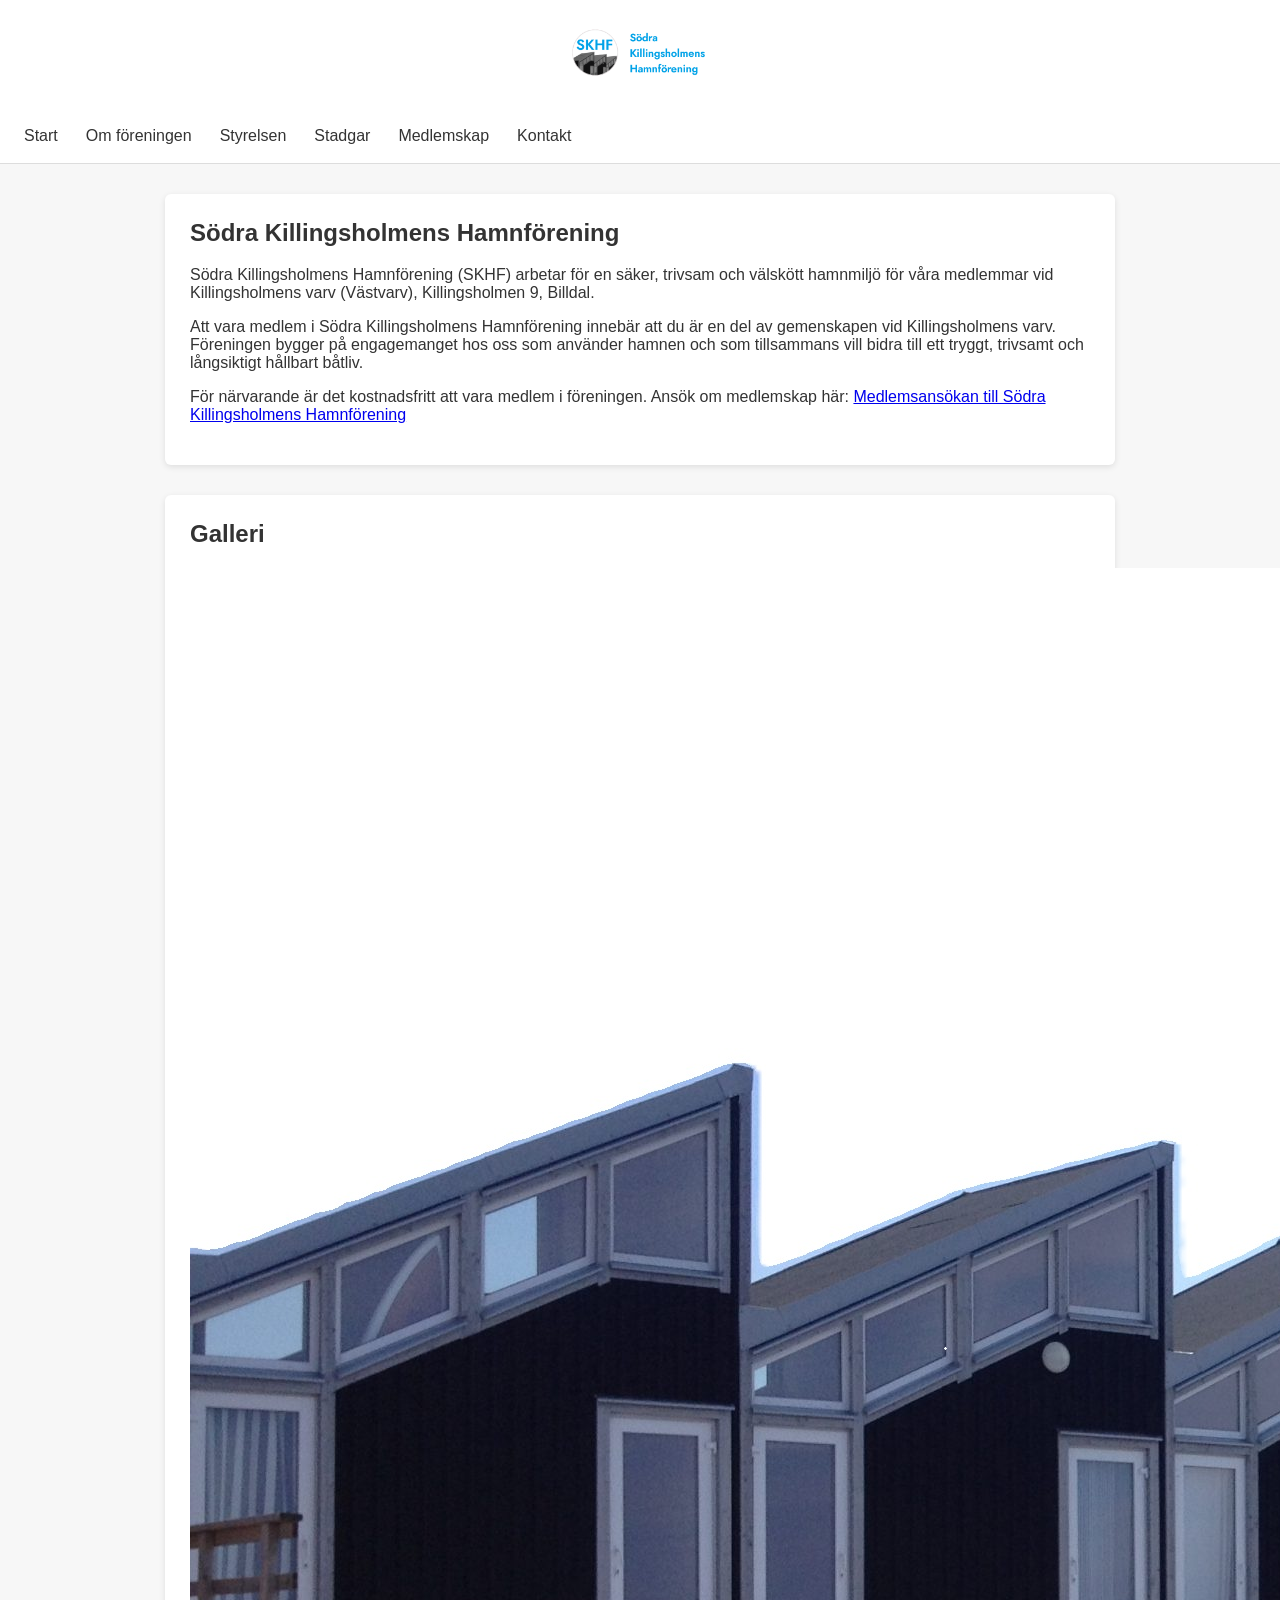
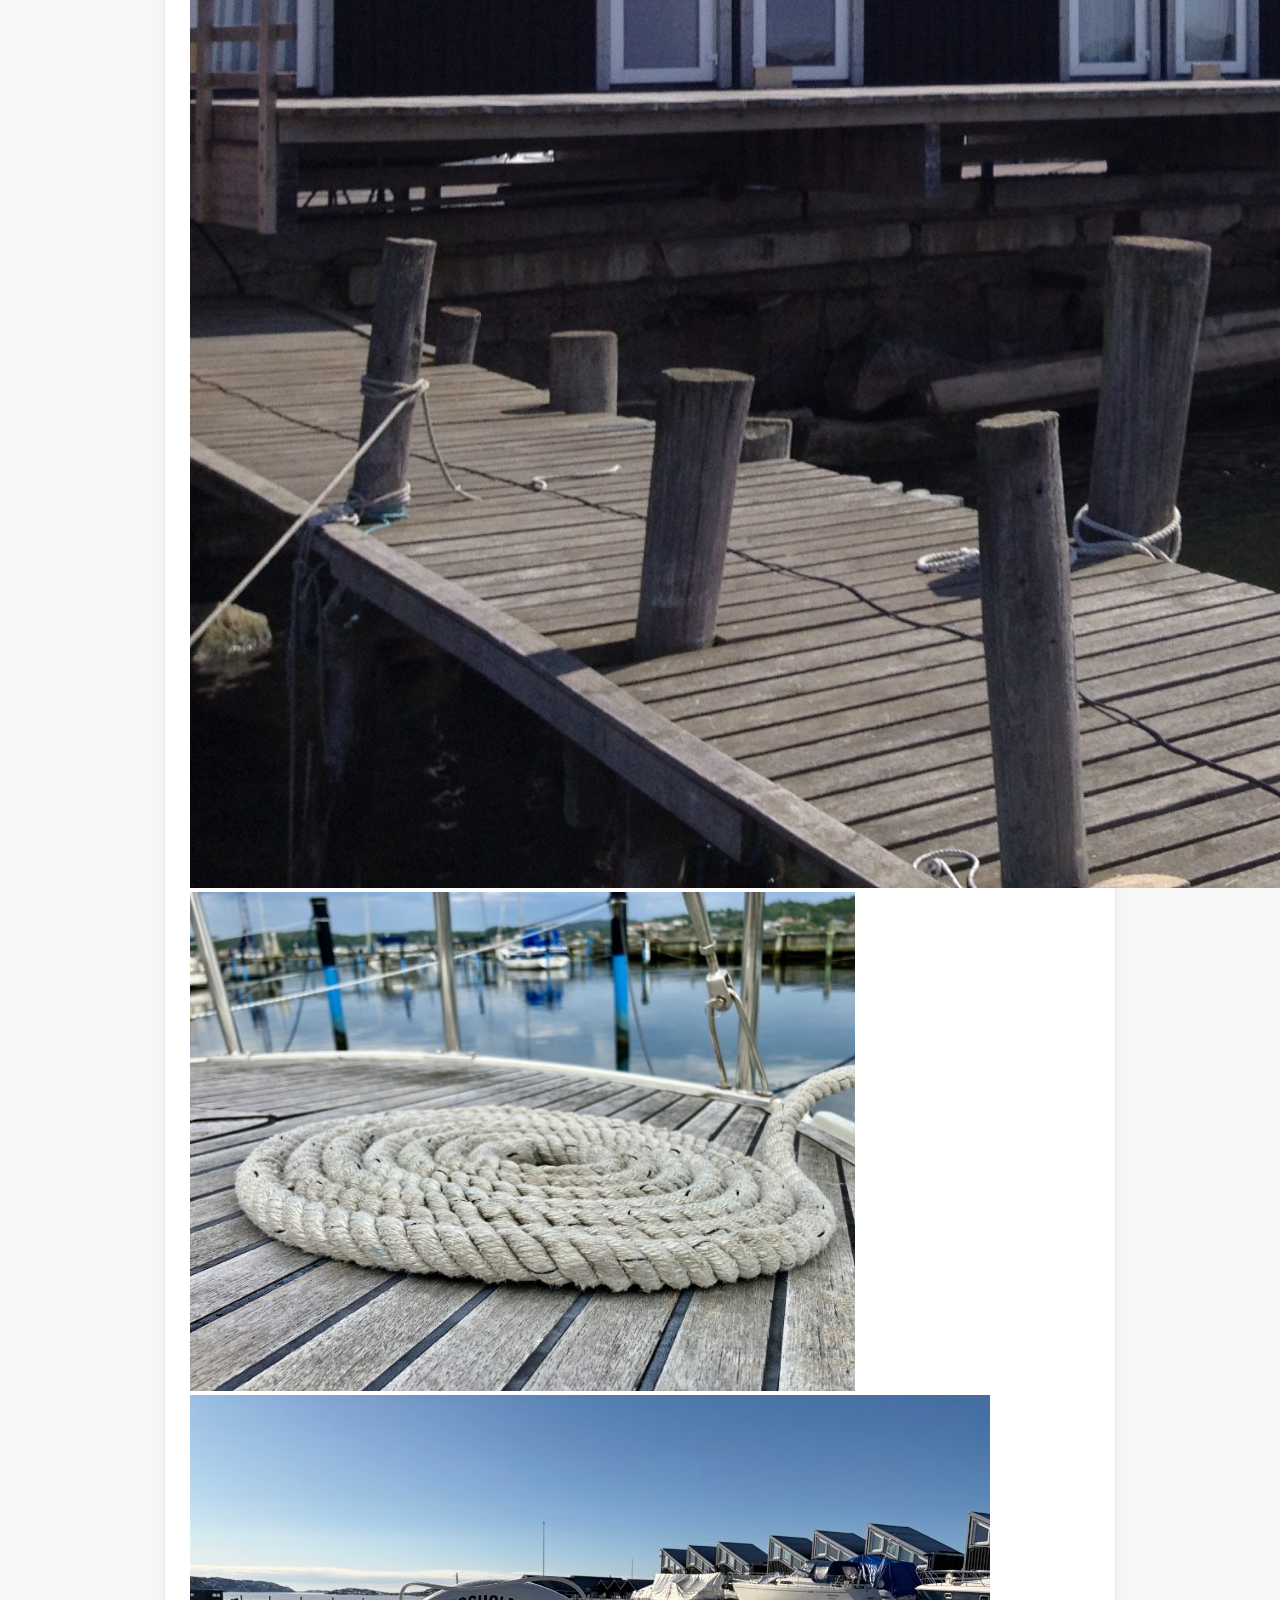
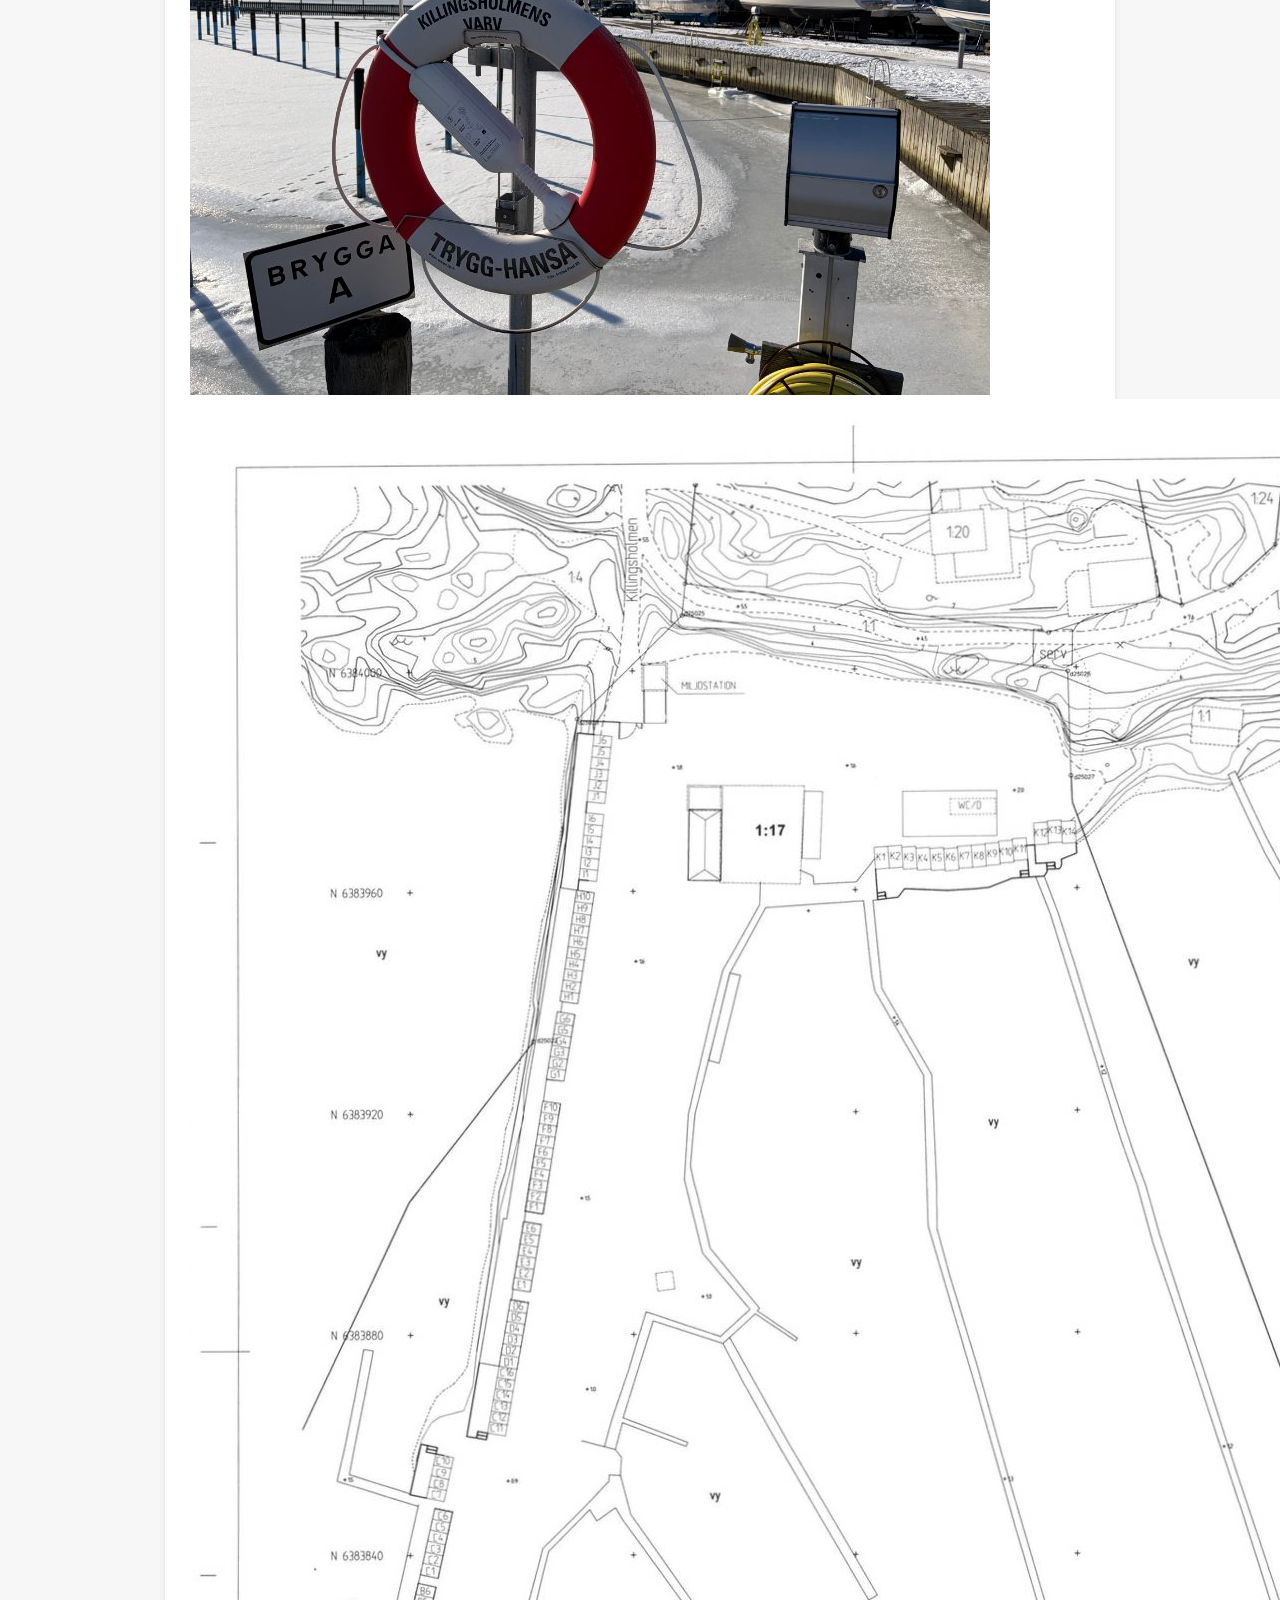
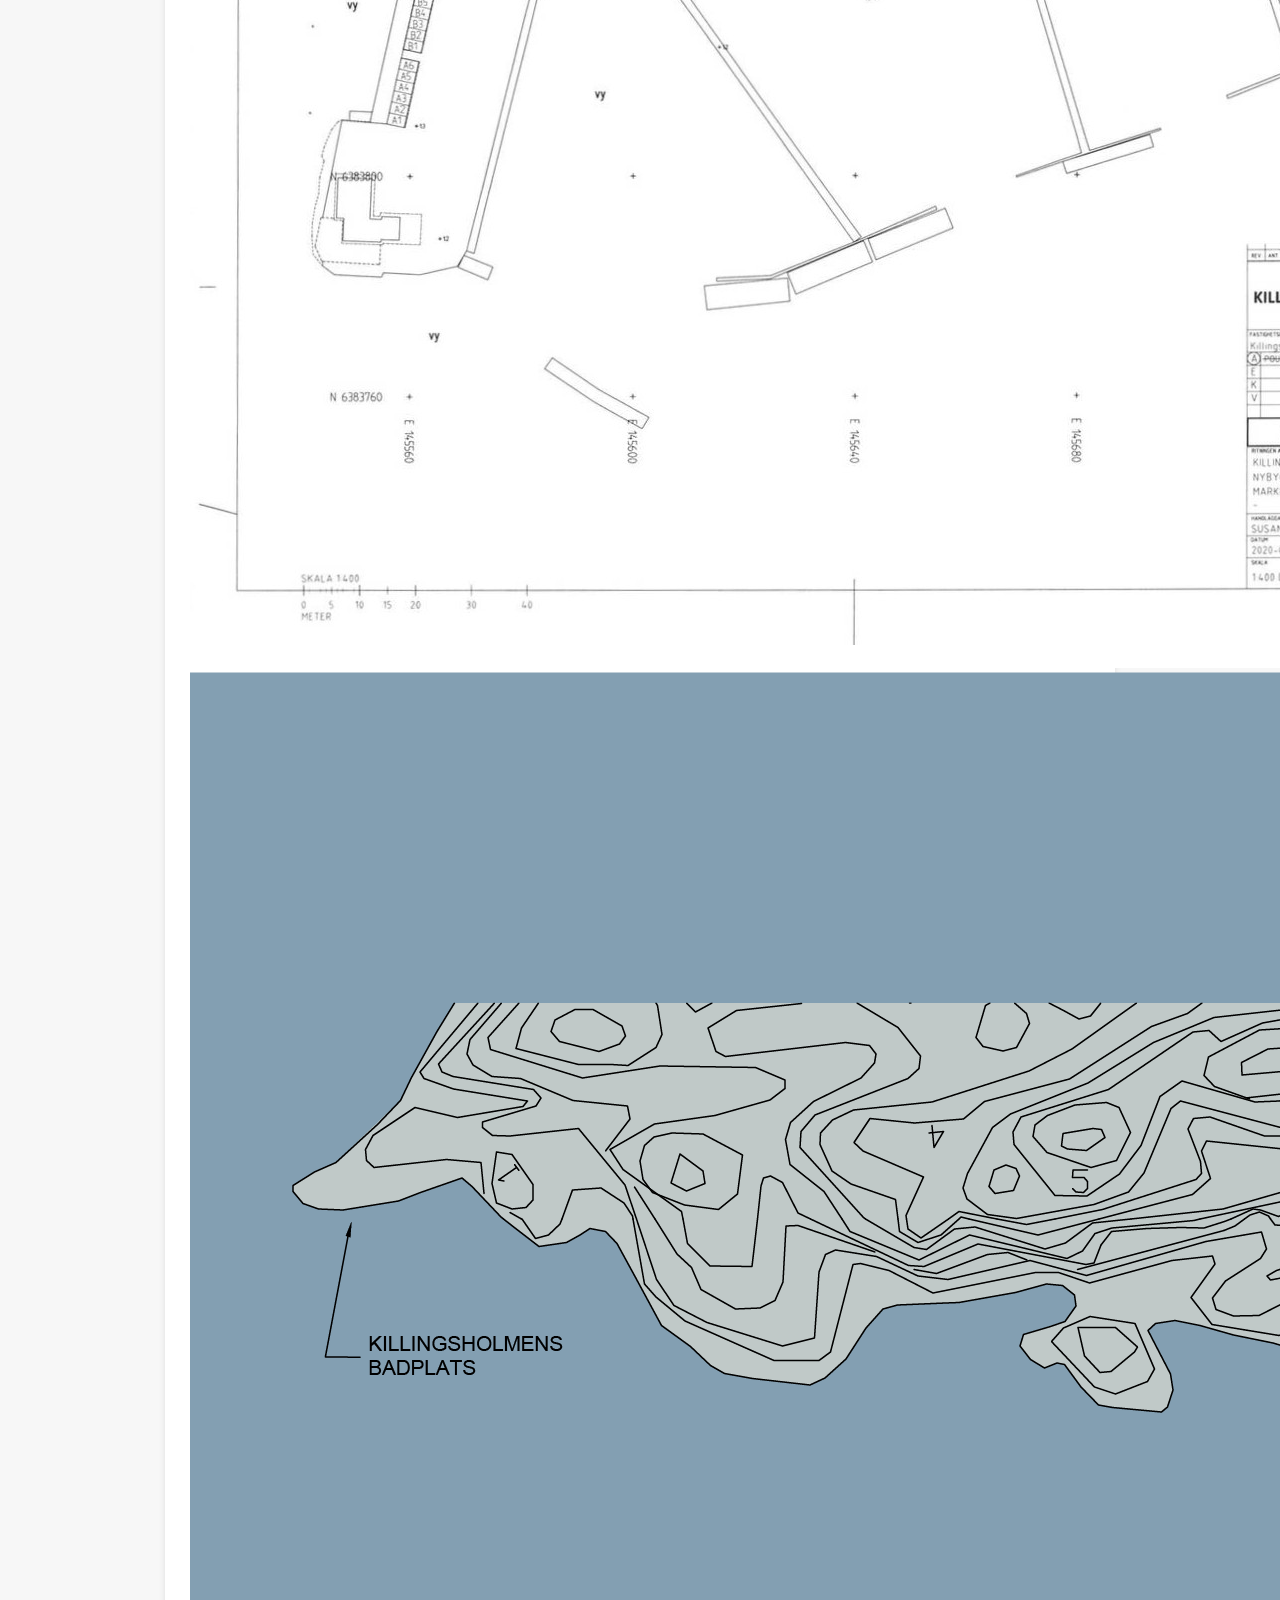
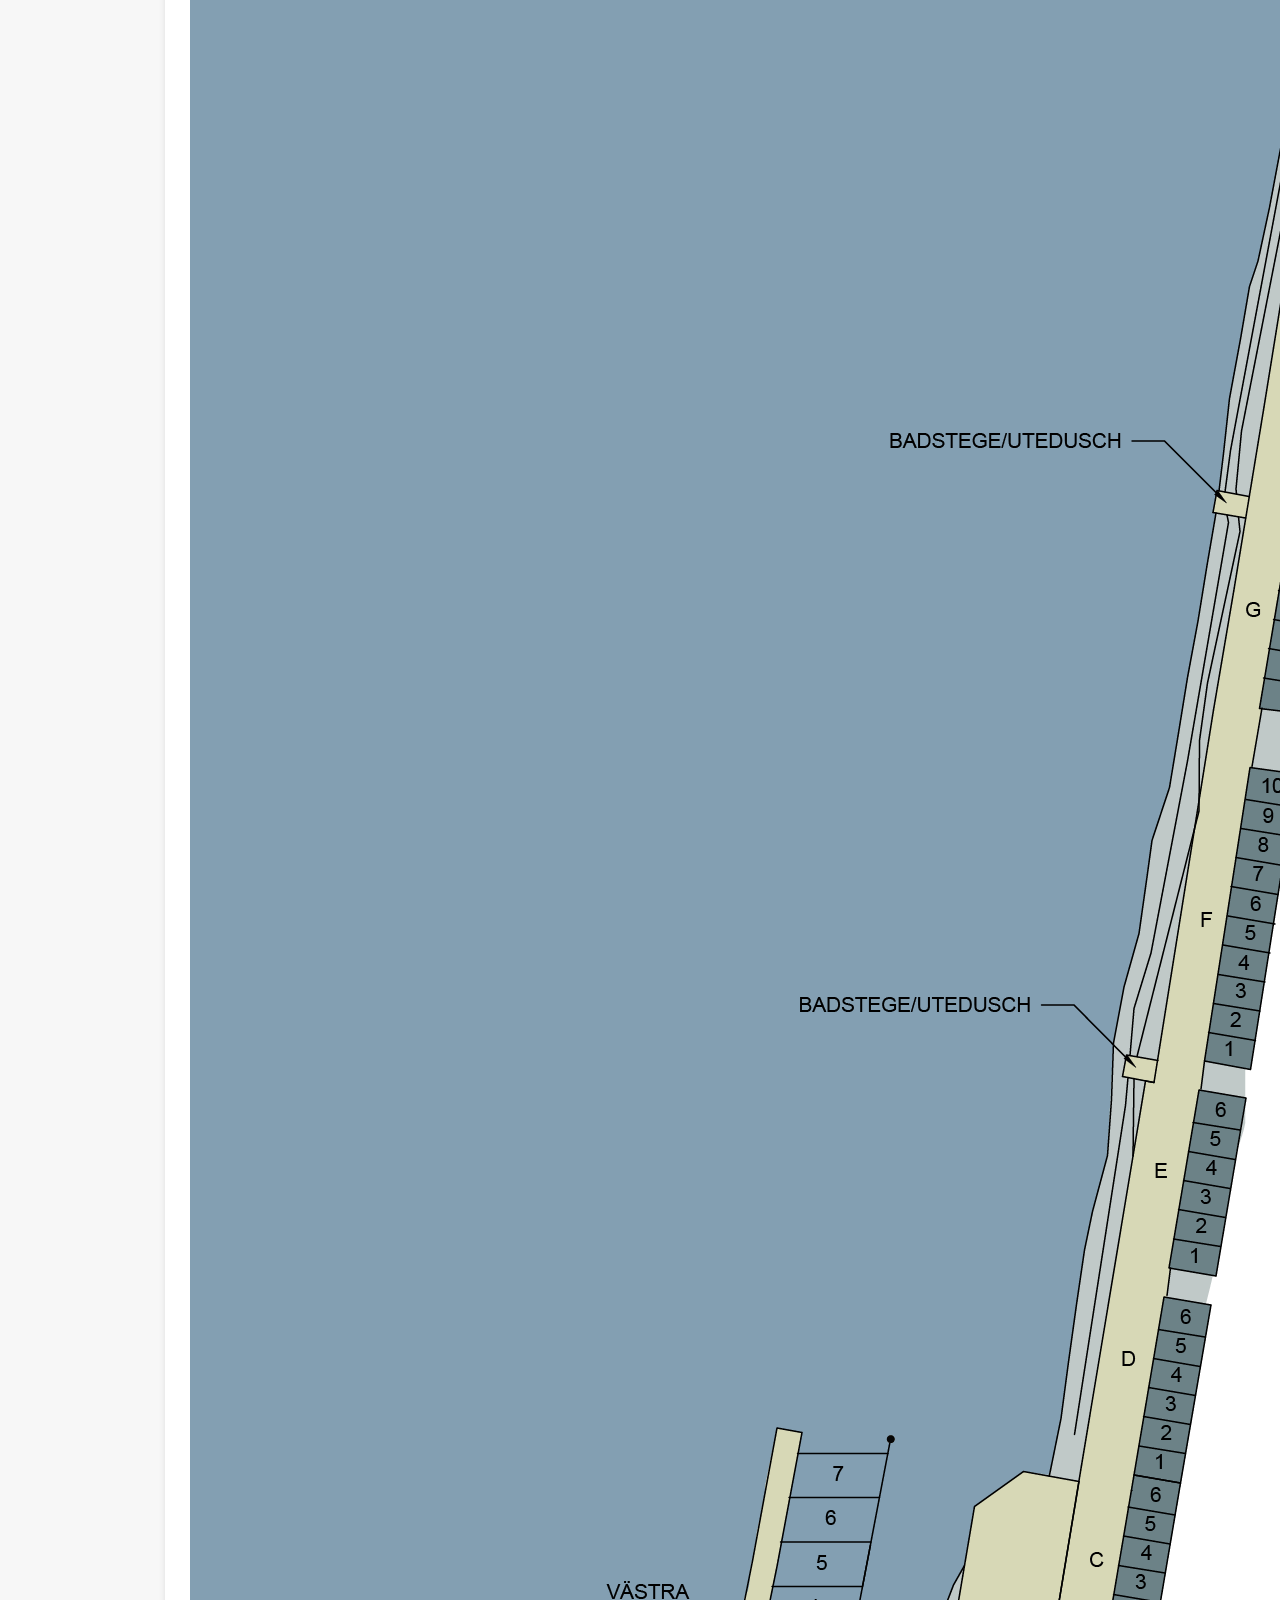
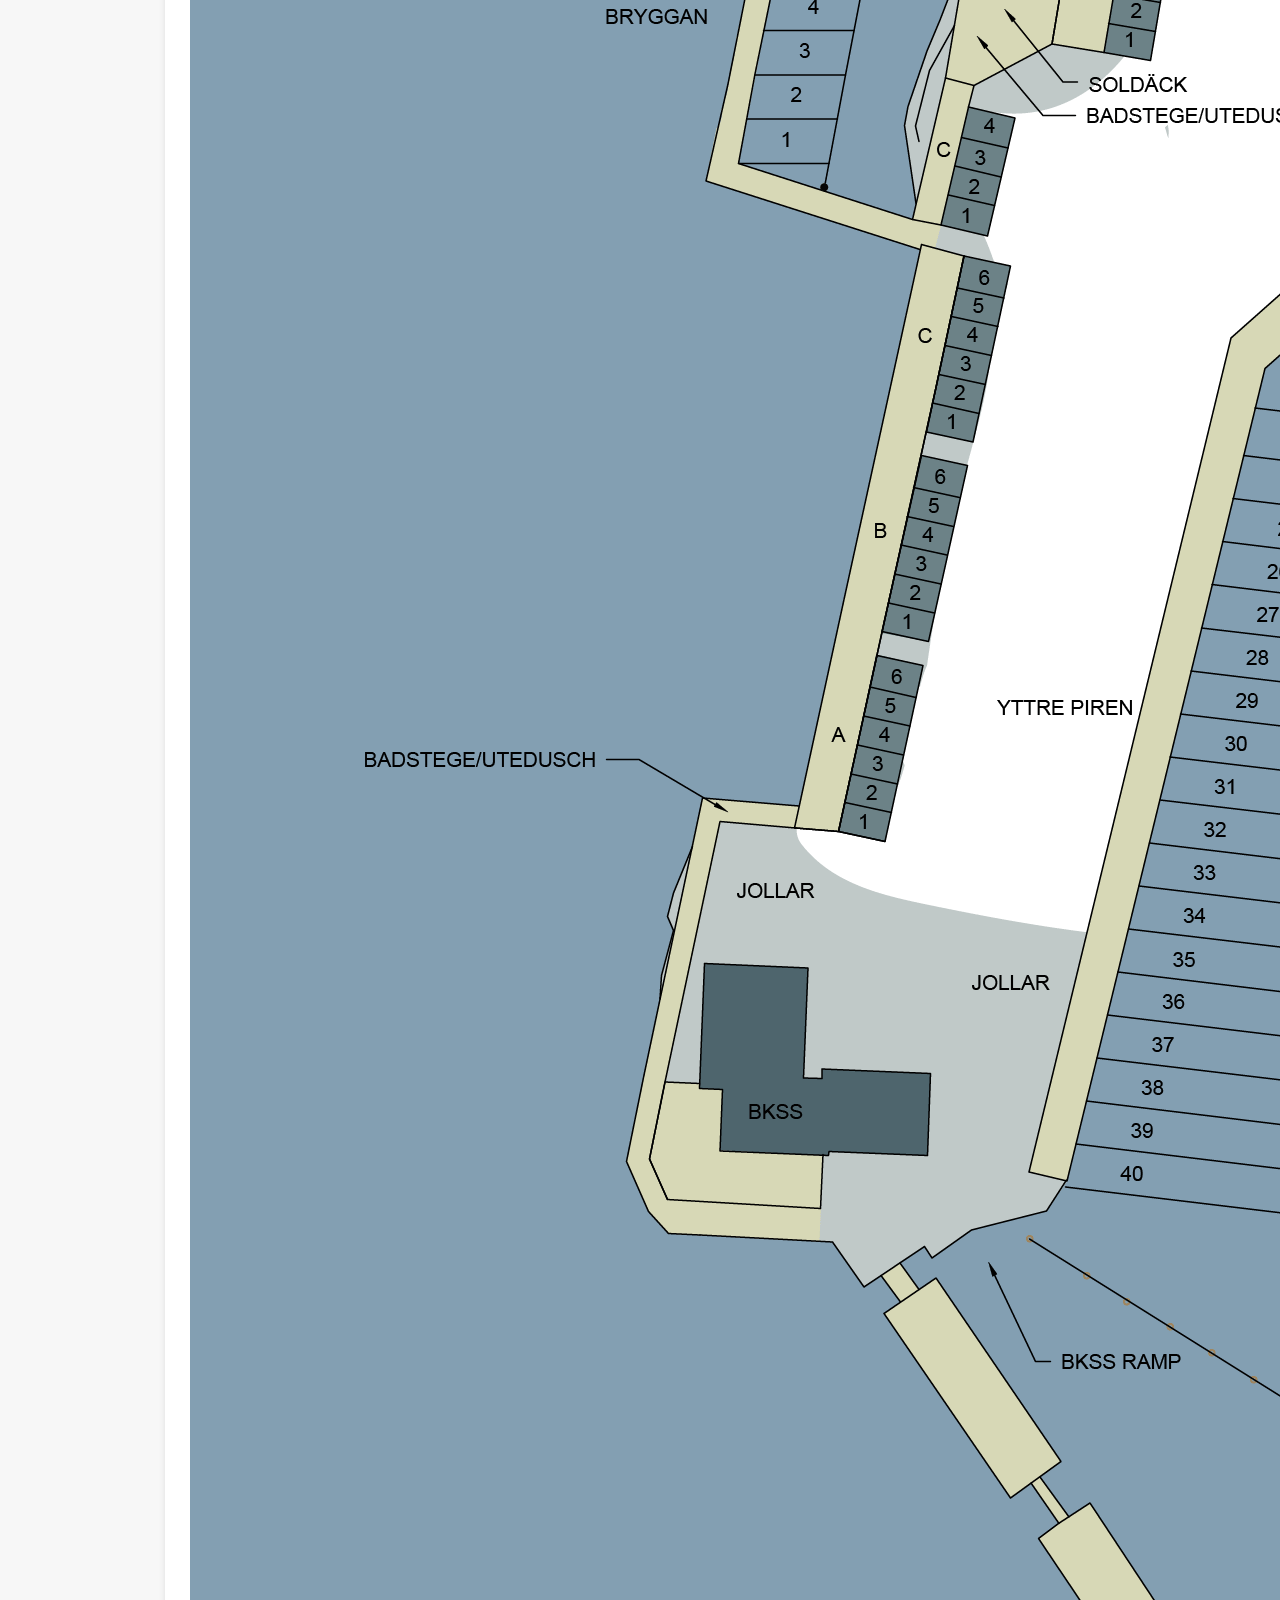
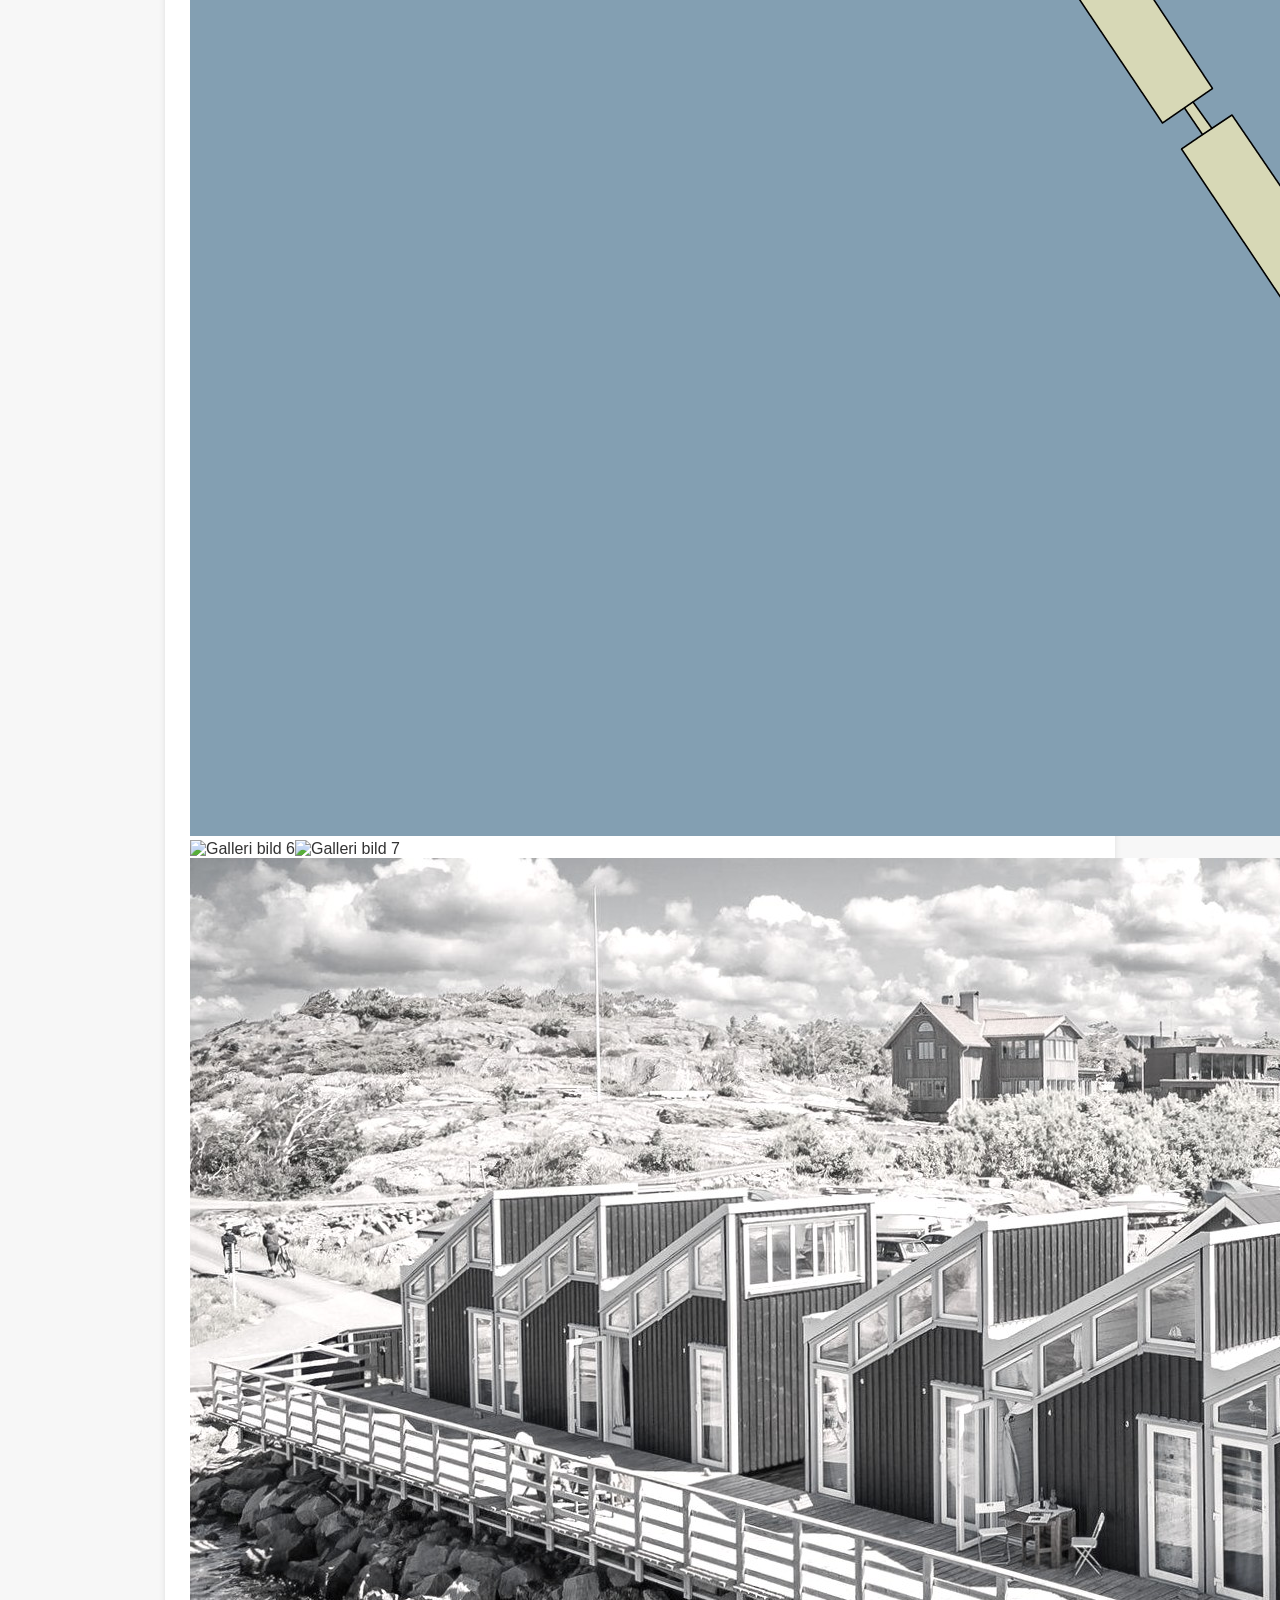
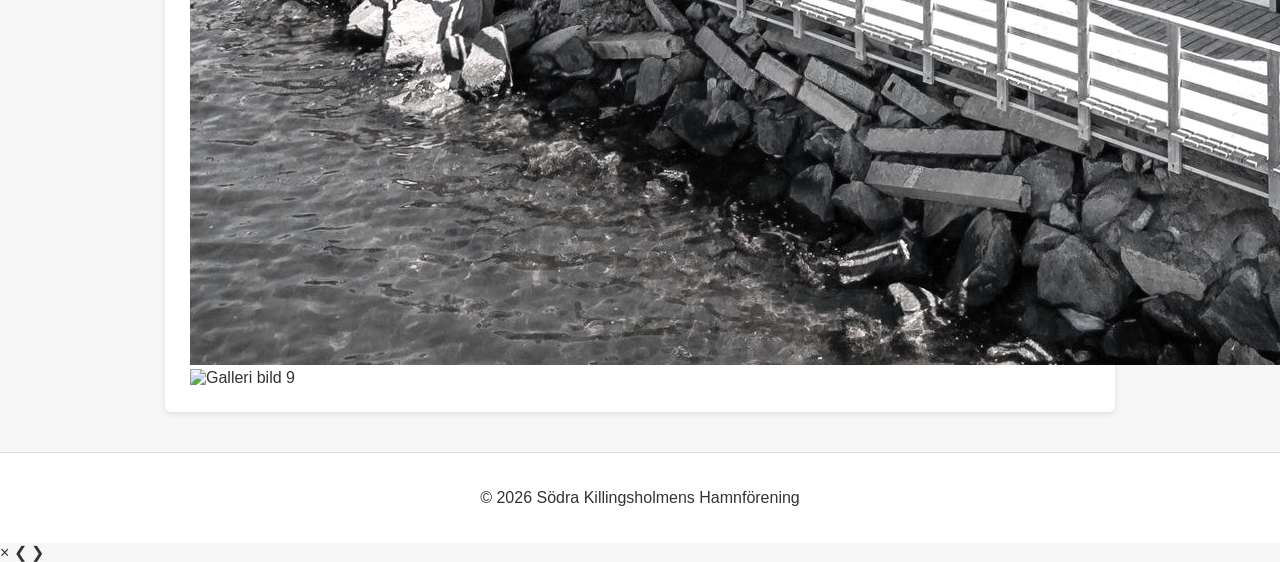
==== commit cc78cbd9: "ny" ====
--- a/index.html
+++ b/index.html
@@ -13,14 +13,16 @@
     <img src="images/logo.png" alt="SKHF Logotyp" class="logo">
 </header>
 
-<div id="menu"></div>
-<script>
-fetch("/partials/menu.html")
-  .then(response => response.text())
-  .then(html => {
-      document.getElementById("menu").innerHTML = html;
-  });
-</script>
+<nav class="navbar">
+    <a href="index.html">Start</a>
+    <a href="om-foreningen.html">Om föreningen</a>
+    <a href="styrelsen.html">Styrelsen</a>
+    <a href="stadgar.html">Stadgar</a>
+    <a href="medlemskap.html">Medlemskap</a>
+    <a href="kontakt.html">Kontakt</a>
+</nav>
+
+
 
 
 
--- a/style.css
+++ b/style.css
@@ -70,3 +70,102 @@
 }
 
 .dropdown-content a {
+    display: block;
+    padding: 10px 14px;
+    border-bottom: 1px solid #eee;
+}
+
+.dropdown-content a:last-child {
+    border-bottom: none;
+}
+
+.dropdown-content a:hover {
+    background-color: #f5f5f5;
+}
+
+/* Visa dropdown på hover (desktop) */
+.dropdown:hover .dropdown-content {
+    display: block;
+}
+
+/* ====== Mobilmeny ====== */
+
+.hamburger {
+    display: none;
+    font-size: 28px;
+    cursor: pointer;
+    user-select: none;
+}
+
+@media (max-width: 768px) {
+
+    .hamburger {
+        display: block;
+    }
+
+    .menu {
+        display: none;
+        flex-direction: column;
+        width: 100%;
+        background-color: #ffffff;
+        padding: 10px 0;
+        border-top: 1px solid #ddd;
+    }
+
+    .menu.open {
+        display: flex;
+    }
+
+    .dropdown-content {
+        position: static;
+        box-shadow: none;
+        border-left: 4px solid #eee;
+        margin-left: 10px;
+        display: none;
+    }
+
+    .dropdown-main {
+        padding: 10px 14px;
+    }
+
+    .dropdown-main:active + .dropdown-content,
+    .dropdown-main:focus + .dropdown-content {
+        display: block;
+    }
+}
+
+/* Animation */
+@keyframes slideDown {
+    from { opacity: 0; transform: translateY(-10px); }
+    to   { opacity: 1; transform: translateY(0); }
+}
+
+/* ====== Sektioner ====== */
+
+.section {
+    max-width: 900px;
+    margin: 30px auto;
+    background-color: #ffffff;
+    padding: 25px;
+    border-radius: 6px;
+    box-shadow: 0 2px 6px rgba(0,0,0,0.1);
+}
+
+.section h2 {
+    margin-top: 0;
+}
+
+.section ul {
+    padding-left: 20px;
+}
+
+/* ====== Footer ====== */
+
+.footer {
+    text-align: center;
+    padding: 20px;
+    background-color: #ffffff;
+    border-top: 1px solid #ddd;
+    margin-top: 40px;
+}
+
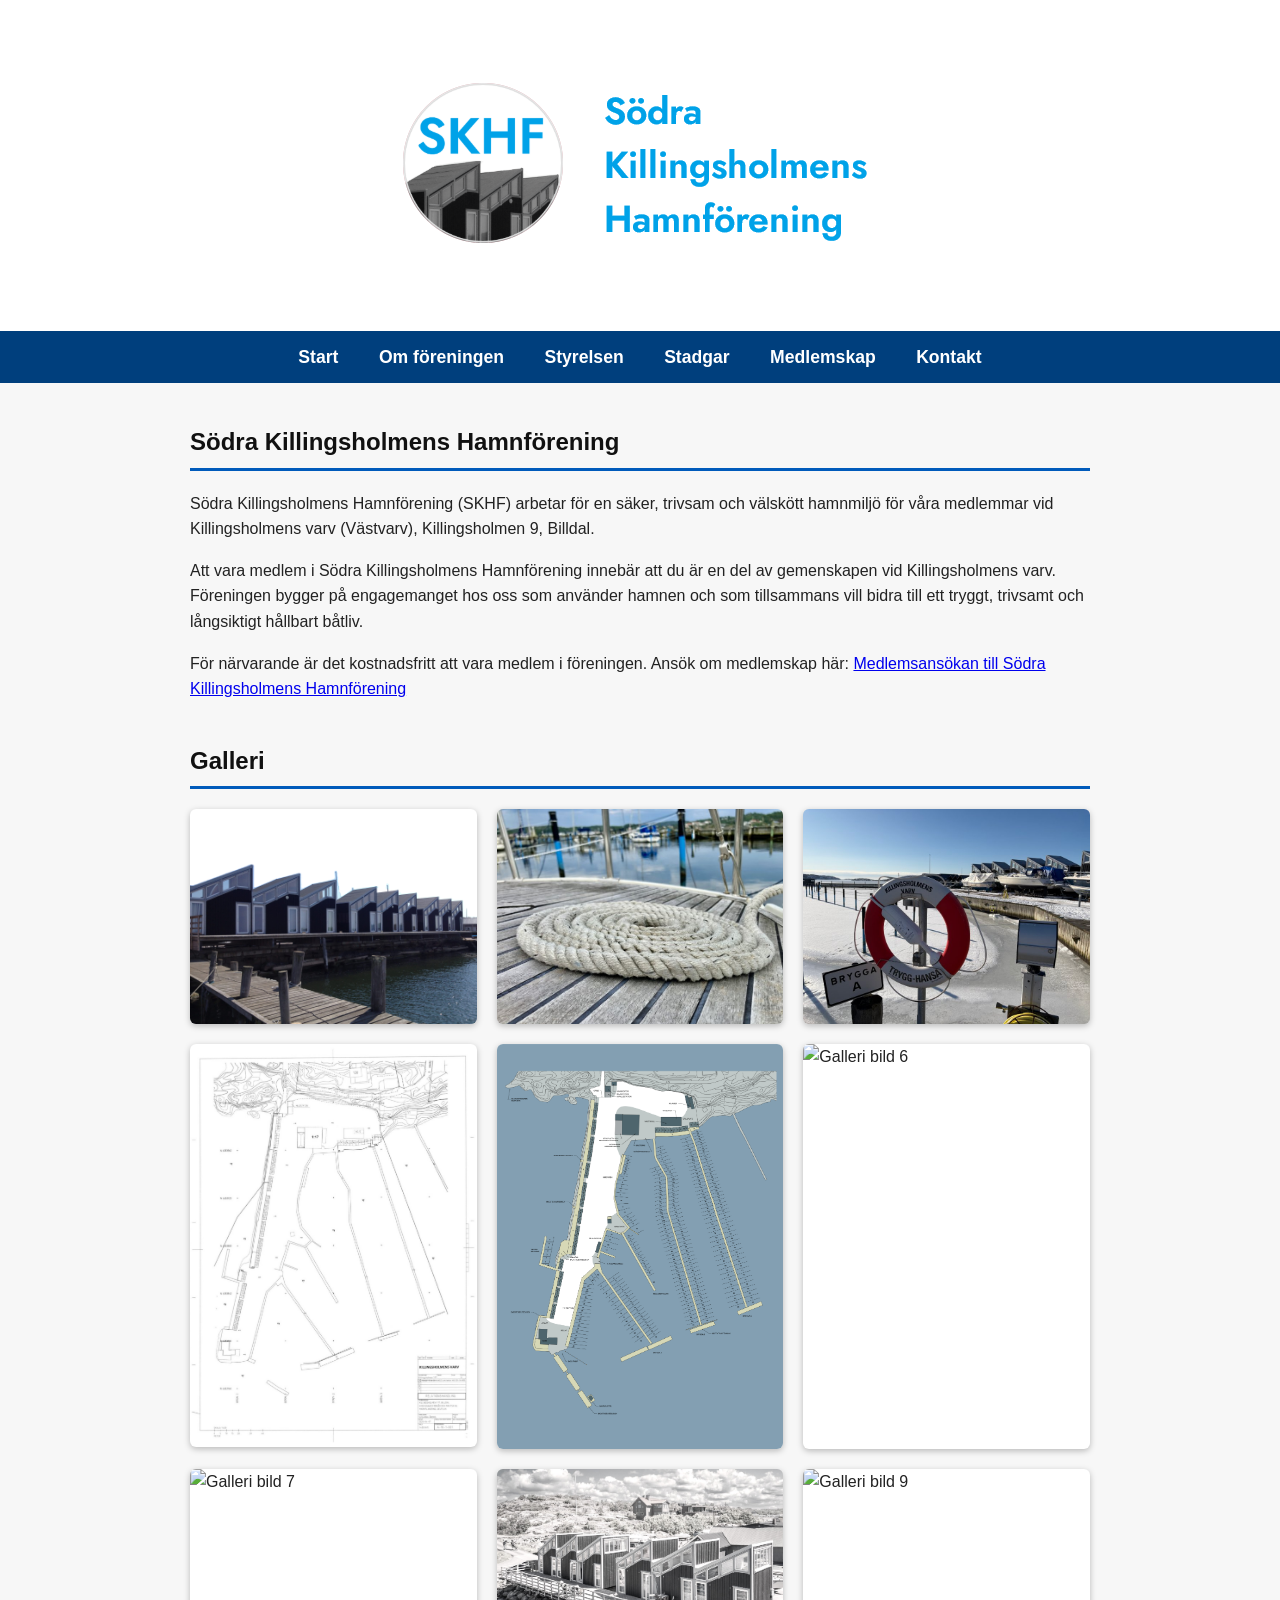
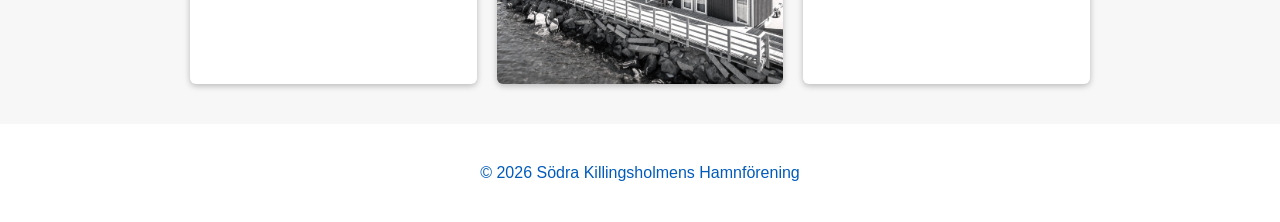
==== commit aa9949aa: "Update index.html" ====
--- a/style.css
+++ b/style.css
@@ -1,171 +1,178 @@
-/* ====== Grundlayout ====== */
-
+/* Grundstil */
 body {
+    background-color: #f7f7f7;
+    color: #222;
+    font-family: Arial, Helvetica, sans-serif;
+    line-height: 1.6;
     margin: 0;
-    font-family: Arial, sans-serif;
-    background-color: #f7f7f7;
-    color: #333;
+    padding: 0;
 }
 
-header.hero {
+/* Header – vit bakgrund och blå text */
+.hero {
     text-align: center;
-    padding: 20px 0;
-    background-color: #ffffff;
+    padding: 50px 20px;
+    background: #ffffff;      /* Vit bakgrund */
+    color: #005bbb;           /* Marin blå text */
+}
+
+.hero p {
+    margin-top: 10px;
+    color: #005bbb;           /* Blå underrubrik */
+}
+
+.hero h1 {
+    margin-bottom: 10px;      /* Ditt avstånd */
+    color: #005bbb;           /* Blå rubrik */
 }
 
 .logo {
-    max-width: 160px;
+    width: auto;
+    height: auto;
+    margin-bottom: 5px;      /* Ditt avstånd */
+    display: block;
+    margin-left: auto;
+    margin-right: auto;
 }
 
-/* ====== NAVBAR (desktop + mobil) ====== */
-
+/* Navigation */
 .navbar {
-    display: flex;
-    align-items: center;
-    justify-content: flex-start;
-    gap: 20px;
-    background-color: #ffffff;
-    padding: 12px 20px;
-    border-bottom: 1px solid #ddd;
-    position: relative;
-    z-index: 100;
+    background: #003f7d;
+    padding: 12px;
+    text-align: center;
 }
 
-/* Menyblock */
-.menu {
-    display: flex;
+.navbar a {
+    color: white;
+    margin: 0 18px;
+    text-decoration: none;
+    font-weight: bold;
+    font-size: 1.1em;
+}
+
+.navbar a:hover {
+    text-decoration: underline;
+}
+
+/* Sektioner */
+.section {
+    max-width: 900px;
+    margin: 40px auto;
+    padding: 0 20px;
+}
+
+.section h2 {
+    color: #111;
+    border-bottom: 3px solid #005bbb;
+    padding-bottom: 6px;
+    margin-bottom: 20px;
+}
+
+
+
+
+/* Galleri */
+.gallery {
+    display: grid;
+    grid-template-columns: repeat(auto-fit, minmax(260px, 1fr));
     gap: 20px;
 }
 
-/* Länkar */
-.navbar a {
-    text-decoration: none;
-    color: #333;
-    font-size: 16px;
-    padding: 6px 4px;
-}
-
-.navbar a:hover {
-    color: #0077cc;
-}
-
-/* ====== Dropdown (desktop) ====== */
-
-.dropdown {
-    position: relative;
-}
-
-.dropdown-main {
+.gallery img {
+    width: 100%;
+    height: auto;
+    border-radius: 6px;
+    box-shadow: 0 2px 6px rgba(0,0,0,0.25);
+    background: white;
     cursor: pointer;
 }
 
-.dropdown-content {
-    display: none;
-    position: absolute;
-    background-color: #ffffff;
-    min-width: 180px;
-    box-shadow: 0 2px 6px rgba(0,0,0,0.15);
-    border-radius: 4px;
-    z-index: 200;
-}
-
-.dropdown-content a {
-    display: block;
-    padding: 10px 14px;
-    border-bottom: 1px solid #eee;
-}
-
-.dropdown-content a:last-child {
-    border-bottom: none;
-}
-
-.dropdown-content a:hover {
-    background-color: #f5f5f5;
-}
-
-/* Visa dropdown på hover (desktop) */
-.dropdown:hover .dropdown-content {
-    display: block;
-}
-
-/* ====== Mobilmeny ====== */
-
-.hamburger {
-    display: none;
-    font-size: 28px;
-    cursor: pointer;
-    user-select: none;
-}
-
-@media (max-width: 768px) {
-
-    .hamburger {
-        display: block;
-    }
-
-    .menu {
-        display: none;
-        flex-direction: column;
-        width: 100%;
-        background-color: #ffffff;
-        padding: 10px 0;
-        border-top: 1px solid #ddd;
-    }
-
-    .menu.open {
-        display: flex;
-    }
-
-    .dropdown-content {
-        position: static;
-        box-shadow: none;
-        border-left: 4px solid #eee;
-        margin-left: 10px;
-        display: none;
-    }
-
-    .dropdown-main {
-        padding: 10px 14px;
-    }
-
-    .dropdown-main:active + .dropdown-content,
-    .dropdown-main:focus + .dropdown-content {
-        display: block;
-    }
-}
-
-/* Animation */
-@keyframes slideDown {
-    from { opacity: 0; transform: translateY(-10px); }
-    to   { opacity: 1; transform: translateY(0); }
-}
-
-/* ====== Sektioner ====== */
-
-.section {
-    max-width: 900px;
-    margin: 30px auto;
-    background-color: #ffffff;
-    padding: 25px;
-    border-radius: 6px;
-    box-shadow: 0 2px 6px rgba(0,0,0,0.1);
-}
-
-.section h2 {
-    margin-top: 0;
-}
-
-.section ul {
-    padding-left: 20px;
-}
-
-/* ====== Footer ====== */
-
+/* Footer – vit bakgrund och blå text */
 .footer {
     text-align: center;
     padding: 20px;
-    background-color: #ffffff;
-    border-top: 1px solid #ddd;
+    background: #ffffff;      /* Vit bakgrund */
+    color: #005bbb;           /* Blå text */
     margin-top: 40px;
 }
 
+/* ----------------------------- */
+/* ⭐ MODAL + PILAR FÖR GALLERI ⭐ */
+/* ----------------------------- */
+
+.modal {
+    display: none;
+    position: fixed;
+    z-index: 9999;
+    padding-top: 40px;
+    left: 0;
+    top: 0;
+    width: 100%;
+    height: 100%;
+    background-color: rgba(0,0,0,0.85);
+}
+
+.modal-content {
+    margin: auto;
+    display: block;
+    max-width: 90%;
+    max-height: 90vh;
+    border-radius: 8px;
+    box-shadow: 0 0 20px rgba(255,255,255,0.2);
+}
+
+/* Stäng-knapp */
+.close {
+    position: absolute;
+    top: 20px;
+    right: 35px;
+    color: #fff;
+    font-size: 40px;
+    cursor: pointer;
+    transition: 0.3s;
+}
+
+.close:hover {
+    color: #ccc;
+}
+
+/* Pilar */
+.arrow {
+    position: absolute;
+    top: 50%;
+    font-size: 60px;
+    color: white;
+    cursor: pointer;
+    user-select: none;
+    padding: 10px;
+    transition: 0.3s;
+}
+
+.arrow.left {
+    left: 20px;
+}
+
+.arrow.right {
+    right: 20px;
+}
+
+.arrow:hover {
+    color: #ccc;
+}
+
+/* Mobilanpassning för loggan */
+@media (max-width: 600px) {
+    .logo {
+        max-width: 320px;   /* Dubbelt så stor som tidigare */
+        height: auto;
+        margin-bottom: 25px; /* Behåller ditt avstånd */
+    }
+
+    .hero h1 {
+        font-size: 1.9em;   /* Lite större rubrik för balans */
+    }
+
+    .hero p {
+        font-size: 1.15em;  /* Bättre proportioner */
+    }
+}
